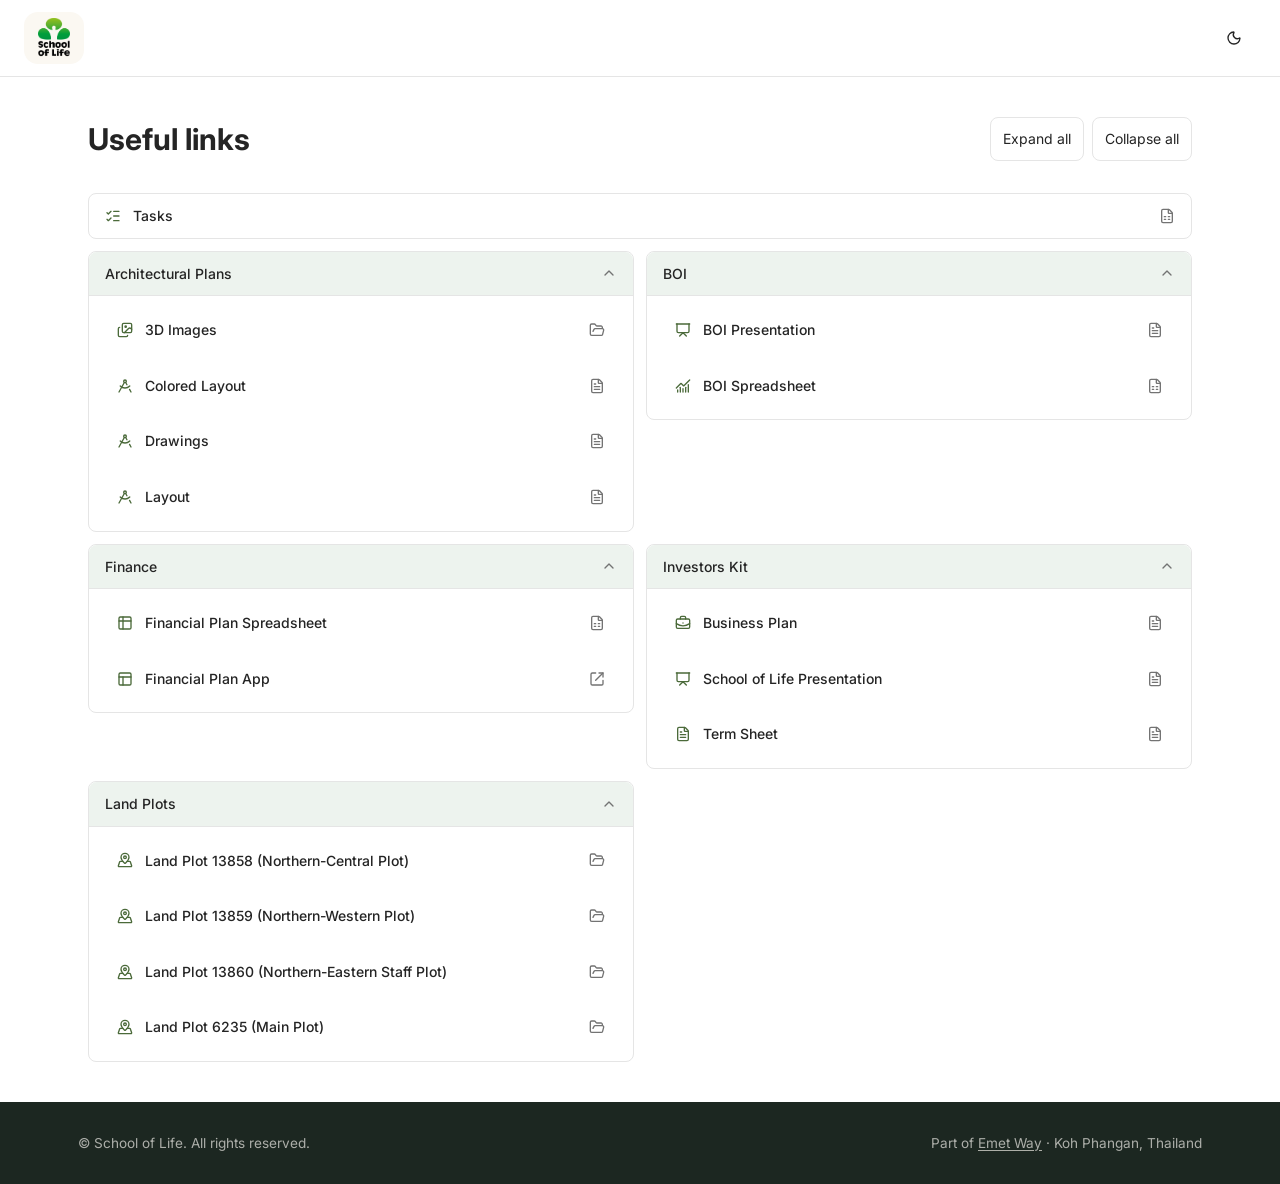
==== links/index.html @ ed1061c4 "Expand sections by default and add expand collapse controls" ====
<!doctype html>
<html lang="en">
  <head>
    <meta charset="UTF-8" />
    <meta name="viewport" content="width=device-width, initial-scale=1.0" />
    <title>Useful Links | SOL KPG</title>
    <meta
      name="description"
      content="Staff resources for Emetway and SOL KPG."
    />
    <link rel="icon" type="image/png" sizes="32x32" href="/favicon-32.png" />
    <link rel="icon" type="image/png" sizes="16x16" href="/favicon-16.png" />
    <link rel="apple-touch-icon" href="/apple-touch-icon.png" />
    <link rel="preconnect" href="https://fonts.googleapis.com" />
    <link rel="preconnect" href="https://fonts.gstatic.com" crossorigin />
    <link
      href="https://fonts.googleapis.com/css2?family=Fraunces:opsz,wght@9..144,500;9..144,600;9..144,700&family=Inter:wght@400;500;600;700&display=swap"
      rel="stylesheet"
    />
    <link rel="stylesheet" href="/css/style.css" />
    <link rel="stylesheet" href="/css/links.css" />
    <script defer src="/js/links.js"></script>
  </head>
  <body class="links-page">
    <header class="links-header">
      <a href="/" class="brand"
        ><img src="/images/logo/logo-full.png" alt="School of Life"
      /></a>
      <button
        type="button"
        class="theme-toggle"
        aria-label="Toggle dark mode"
        aria-pressed="false"
        hidden
      >
        <svg
          xmlns="http://www.w3.org/2000/svg"
          width="16"
          height="16"
          viewBox="0 0 24 24"
          fill="none"
          stroke="currentColor"
          stroke-width="2"
          stroke-linecap="round"
          stroke-linejoin="round"
          class="lucide lucide-moon theme-moon"
          aria-hidden="true"
          focusable="false"
        >
          <path
            d="M20.985 12.486a9 9 0 1 1-9.473-9.472c.405-.022.617.46.402.803a6 6 0 0 0 8.268 8.268c.344-.215.825-.004.803.401"
          ></path></svg
        ><svg
          xmlns="http://www.w3.org/2000/svg"
          width="16"
          height="16"
          viewBox="0 0 24 24"
          fill="none"
          stroke="currentColor"
          stroke-width="2"
          stroke-linecap="round"
          stroke-linejoin="round"
          class="lucide lucide-sun theme-sun"
          aria-hidden="true"
          focusable="false"
        >
          <circle cx="12" cy="12" r="4"></circle>
          <path d="M12 2v2"></path>
          <path d="M12 20v2"></path>
          <path d="m4.93 4.93 1.41 1.41"></path>
          <path d="m17.66 17.66 1.41 1.41"></path>
          <path d="M2 12h2"></path>
          <path d="M20 12h2"></path>
          <path d="m6.34 17.66-1.41 1.41"></path>
          <path d="m19.07 4.93-1.41 1.41"></path>
        </svg>
      </button>
    </header>
    <main class="links-main">
      <div class="links-heading">
        <h1>Useful links</h1>
        <div class="collection-actions" role="group" aria-label="Section controls" hidden>
          <button type="button" id="expandAll">Expand all</button>
          <button type="button" id="collapseAll">Collapse all</button>
        </div>
      </div>
      <div class="resource-sections">
        <ul class="resource-list">
          <li>
            <a
              class="resource-link"
              href="https://docs.google.com/spreadsheets/d/1E7JIgHQbPL5YPeTc_mfTf-UHpj7hMvIAP__-th0xk68/edit?gid=995541831#gid=995541831"
              title="Spreadsheet"
              target="_blank"
              rel="noopener noreferrer"
              ><svg
                xmlns="http://www.w3.org/2000/svg"
                width="16"
                height="16"
                viewBox="0 0 24 24"
                fill="none"
                stroke="currentColor"
                stroke-width="2"
                stroke-linecap="round"
                stroke-linejoin="round"
                class="lucide lucide-list-checks resource-purpose"
                aria-hidden="true"
                focusable="false"
              >
                <path d="M13 5h8"></path>
                <path d="M13 12h8"></path>
                <path d="M13 19h8"></path>
                <path d="m3 17 2 2 4-4"></path>
                <path d="m3 7 2 2 4-4"></path></svg
              ><span class="resource-name">Tasks</span
              ><span class="sr-only"> Spreadsheet. Opens in a new tab.</span
              ><svg
                xmlns="http://www.w3.org/2000/svg"
                width="16"
                height="16"
                viewBox="0 0 24 24"
                fill="none"
                stroke="currentColor"
                stroke-width="2"
                stroke-linecap="round"
                stroke-linejoin="round"
                class="lucide lucide-file-spreadsheet resource-type"
                aria-hidden="true"
                focusable="false"
              >
                <path
                  d="M6 22a2 2 0 0 1-2-2V4a2 2 0 0 1 2-2h8a2.4 2.4 0 0 1 1.704.706l3.588 3.588A2.4 2.4 0 0 1 20 8v12a2 2 0 0 1-2 2z"
                ></path>
                <path d="M14 2v5a1 1 0 0 0 1 1h5"></path>
                <path d="M8 13h2"></path>
                <path d="M14 13h2"></path>
                <path d="M8 17h2"></path>
                <path d="M14 17h2"></path></svg
            ></a>
          </li>
        </ul>
        <details class="resource-collection" open>
          <summary>
            <span>Architectural Plans</span
            ><svg
              xmlns="http://www.w3.org/2000/svg"
              width="16"
              height="16"
              viewBox="0 0 24 24"
              fill="none"
              stroke="currentColor"
              stroke-width="2"
              stroke-linecap="round"
              stroke-linejoin="round"
              class="lucide lucide-chevron-down collection-chevron"
              aria-hidden="true"
              focusable="false"
            >
              <path d="m6 9 6 6 6-6"></path>
            </svg>
          </summary>
          <div class="collection-content">
            <ul class="resource-list">
              <li>
                <a
                  class="resource-link"
                  href="https://drive.google.com/drive/folders/1lEo8_O__okwzq4mMo244C4cheWYPVH4U?usp=drive_link"
                  title="Folder"
                  target="_blank"
                  rel="noopener noreferrer"
                  ><svg
                    xmlns="http://www.w3.org/2000/svg"
                    width="16"
                    height="16"
                    viewBox="0 0 24 24"
                    fill="none"
                    stroke="currentColor"
                    stroke-width="2"
                    stroke-linecap="round"
                    stroke-linejoin="round"
                    class="lucide lucide-images resource-purpose"
                    aria-hidden="true"
                    focusable="false"
                  >
                    <path
                      d="m22 11-1.296-1.296a2.4 2.4 0 0 0-3.408 0L11 16"
                    ></path>
                    <path
                      d="M4 8a2 2 0 0 0-2 2v10a2 2 0 0 0 2 2h10a2 2 0 0 0 2-2"
                    ></path>
                    <circle cx="13" cy="7" r="1" fill="currentColor"></circle>
                    <rect x="8" y="2" width="14" height="14" rx="2"></rect></svg
                  ><span class="resource-name">3D Images</span
                  ><span class="sr-only"> Folder. Opens in a new tab.</span
                  ><svg
                    xmlns="http://www.w3.org/2000/svg"
                    width="16"
                    height="16"
                    viewBox="0 0 24 24"
                    fill="none"
                    stroke="currentColor"
                    stroke-width="2"
                    stroke-linecap="round"
                    stroke-linejoin="round"
                    class="lucide lucide-folder-open resource-type"
                    aria-hidden="true"
                    focusable="false"
                  >
                    <path
                      d="m6 14 1.5-2.9A2 2 0 0 1 9.24 10H20a2 2 0 0 1 1.94 2.5l-1.54 6a2 2 0 0 1-1.95 1.5H4a2 2 0 0 1-2-2V5a2 2 0 0 1 2-2h3.9a2 2 0 0 1 1.69.9l.81 1.2a2 2 0 0 0 1.67.9H18a2 2 0 0 1 2 2v2"
                    ></path></svg
                ></a>
              </li>
              <li>
                <a
                  class="resource-link"
                  href="https://drive.google.com/file/d/1-jYYO7yx6wP9yiQH-C2uIvY8Zd6vsCTe/view?usp=drive_link"
                  title="Document"
                  target="_blank"
                  rel="noopener noreferrer"
                  ><svg
                    xmlns="http://www.w3.org/2000/svg"
                    width="16"
                    height="16"
                    viewBox="0 0 24 24"
                    fill="none"
                    stroke="currentColor"
                    stroke-width="2"
                    stroke-linecap="round"
                    stroke-linejoin="round"
                    class="lucide lucide-drafting-compass resource-purpose"
                    aria-hidden="true"
                    focusable="false"
                  >
                    <path d="m12.99 6.74 1.93 3.44"></path>
                    <path d="M19.136 12a10 10 0 0 1-14.271 0"></path>
                    <path d="m21 21-2.16-3.84"></path>
                    <path d="m3 21 8.02-14.26"></path>
                    <circle cx="12" cy="5" r="2"></circle></svg
                  ><span class="resource-name">Colored Layout</span
                  ><span class="sr-only"> Document. Opens in a new tab.</span
                  ><svg
                    xmlns="http://www.w3.org/2000/svg"
                    width="16"
                    height="16"
                    viewBox="0 0 24 24"
                    fill="none"
                    stroke="currentColor"
                    stroke-width="2"
                    stroke-linecap="round"
                    stroke-linejoin="round"
                    class="lucide lucide-file-text resource-type"
                    aria-hidden="true"
                    focusable="false"
                  >
                    <path
                      d="M6 22a2 2 0 0 1-2-2V4a2 2 0 0 1 2-2h8a2.4 2.4 0 0 1 1.704.706l3.588 3.588A2.4 2.4 0 0 1 20 8v12a2 2 0 0 1-2 2z"
                    ></path>
                    <path d="M14 2v5a1 1 0 0 0 1 1h5"></path>
                    <path d="M10 9H8"></path>
                    <path d="M16 13H8"></path>
                    <path d="M16 17H8"></path></svg
                ></a>
              </li>
              <li>
                <a
                  class="resource-link"
                  href="https://drive.google.com/file/d/1-jYYO7yx6wP9yiQH-C2uIvY8Zd6vsCTe/view?usp=drive_link"
                  title="Document"
                  target="_blank"
                  rel="noopener noreferrer"
                  ><svg
                    xmlns="http://www.w3.org/2000/svg"
                    width="16"
                    height="16"
                    viewBox="0 0 24 24"
                    fill="none"
                    stroke="currentColor"
                    stroke-width="2"
                    stroke-linecap="round"
                    stroke-linejoin="round"
                    class="lucide lucide-drafting-compass resource-purpose"
                    aria-hidden="true"
                    focusable="false"
                  >
                    <path d="m12.99 6.74 1.93 3.44"></path>
                    <path d="M19.136 12a10 10 0 0 1-14.271 0"></path>
                    <path d="m21 21-2.16-3.84"></path>
                    <path d="m3 21 8.02-14.26"></path>
                    <circle cx="12" cy="5" r="2"></circle></svg
                  ><span class="resource-name">Drawings</span
                  ><span class="sr-only"> Document. Opens in a new tab.</span
                  ><svg
                    xmlns="http://www.w3.org/2000/svg"
                    width="16"
                    height="16"
                    viewBox="0 0 24 24"
                    fill="none"
                    stroke="currentColor"
                    stroke-width="2"
                    stroke-linecap="round"
                    stroke-linejoin="round"
                    class="lucide lucide-file-text resource-type"
                    aria-hidden="true"
                    focusable="false"
                  >
                    <path
                      d="M6 22a2 2 0 0 1-2-2V4a2 2 0 0 1 2-2h8a2.4 2.4 0 0 1 1.704.706l3.588 3.588A2.4 2.4 0 0 1 20 8v12a2 2 0 0 1-2 2z"
                    ></path>
                    <path d="M14 2v5a1 1 0 0 0 1 1h5"></path>
                    <path d="M10 9H8"></path>
                    <path d="M16 13H8"></path>
                    <path d="M16 17H8"></path></svg
                ></a>
              </li>
              <li>
                <a
                  class="resource-link"
                  href="https://drive.google.com/file/d/1bAnnv0dTJsPpTQSdBrH3xZkiA_xkDw0t/view?usp=drive_link"
                  title="Document"
                  target="_blank"
                  rel="noopener noreferrer"
                  ><svg
                    xmlns="http://www.w3.org/2000/svg"
                    width="16"
                    height="16"
                    viewBox="0 0 24 24"
                    fill="none"
                    stroke="currentColor"
                    stroke-width="2"
                    stroke-linecap="round"
                    stroke-linejoin="round"
                    class="lucide lucide-drafting-compass resource-purpose"
                    aria-hidden="true"
                    focusable="false"
                  >
                    <path d="m12.99 6.74 1.93 3.44"></path>
                    <path d="M19.136 12a10 10 0 0 1-14.271 0"></path>
                    <path d="m21 21-2.16-3.84"></path>
                    <path d="m3 21 8.02-14.26"></path>
                    <circle cx="12" cy="5" r="2"></circle></svg
                  ><span class="resource-name">Layout</span
                  ><span class="sr-only"> Document. Opens in a new tab.</span
                  ><svg
                    xmlns="http://www.w3.org/2000/svg"
                    width="16"
                    height="16"
                    viewBox="0 0 24 24"
                    fill="none"
                    stroke="currentColor"
                    stroke-width="2"
                    stroke-linecap="round"
                    stroke-linejoin="round"
                    class="lucide lucide-file-text resource-type"
                    aria-hidden="true"
                    focusable="false"
                  >
                    <path
                      d="M6 22a2 2 0 0 1-2-2V4a2 2 0 0 1 2-2h8a2.4 2.4 0 0 1 1.704.706l3.588 3.588A2.4 2.4 0 0 1 20 8v12a2 2 0 0 1-2 2z"
                    ></path>
                    <path d="M14 2v5a1 1 0 0 0 1 1h5"></path>
                    <path d="M10 9H8"></path>
                    <path d="M16 13H8"></path>
                    <path d="M16 17H8"></path></svg
                ></a>
              </li>
            </ul>
          </div>
        </details>
        <details class="resource-collection" open>
          <summary>
            <span>BOI</span
            ><svg
              xmlns="http://www.w3.org/2000/svg"
              width="16"
              height="16"
              viewBox="0 0 24 24"
              fill="none"
              stroke="currentColor"
              stroke-width="2"
              stroke-linecap="round"
              stroke-linejoin="round"
              class="lucide lucide-chevron-down collection-chevron"
              aria-hidden="true"
              focusable="false"
            >
              <path d="m6 9 6 6 6-6"></path>
            </svg>
          </summary>
          <div class="collection-content">
            <ul class="resource-list">
              <li>
                <a
                  class="resource-link"
                  href="https://docs.google.com/presentation/d/1SFR62xCzpBiUCqX9izQtOHDmJAuGh3bBUk5mb6stw1Q/edit?slide=id.p5#slide=id.p5"
                  title="Presentation"
                  target="_blank"
                  rel="noopener noreferrer"
                  ><svg
                    xmlns="http://www.w3.org/2000/svg"
                    width="16"
                    height="16"
                    viewBox="0 0 24 24"
                    fill="none"
                    stroke="currentColor"
                    stroke-width="2"
                    stroke-linecap="round"
                    stroke-linejoin="round"
                    class="lucide lucide-presentation resource-purpose"
                    aria-hidden="true"
                    focusable="false"
                  >
                    <path d="M2 3h20"></path>
                    <path d="M21 3v11a2 2 0 0 1-2 2H5a2 2 0 0 1-2-2V3"></path>
                    <path d="m7 21 5-5 5 5"></path></svg
                  ><span class="resource-name">BOI Presentation</span
                  ><span class="sr-only"> Presentation. Opens in a new tab.</span
                  ><svg
                    xmlns="http://www.w3.org/2000/svg"
                    width="16"
                    height="16"
                    viewBox="0 0 24 24"
                    fill="none"
                    stroke="currentColor"
                    stroke-width="2"
                    stroke-linecap="round"
                    stroke-linejoin="round"
                    class="lucide lucide-file-text resource-type"
                    aria-hidden="true"
                    focusable="false"
                  >
                    <path
                      d="M6 22a2 2 0 0 1-2-2V4a2 2 0 0 1 2-2h8a2.4 2.4 0 0 1 1.704.706l3.588 3.588A2.4 2.4 0 0 1 20 8v12a2 2 0 0 1-2 2z"
                    ></path>
                    <path d="M14 2v5a1 1 0 0 0 1 1h5"></path>
                    <path d="M10 9H8"></path>
                    <path d="M16 13H8"></path>
                    <path d="M16 17H8"></path></svg
                ></a>
              </li>
              <li>
                <a
                  class="resource-link"
                  href="https://docs.google.com/spreadsheets/d/1WfzhOeMrPNpX1d8_owj7RAj_aifuDbdy/edit?gid=1702840295#gid=1702840295"
                  title="Spreadsheet"
                  target="_blank"
                  rel="noopener noreferrer"
                  ><svg
                    xmlns="http://www.w3.org/2000/svg"
                    width="16"
                    height="16"
                    viewBox="0 0 24 24"
                    fill="none"
                    stroke="currentColor"
                    stroke-width="2"
                    stroke-linecap="round"
                    stroke-linejoin="round"
                    class="lucide lucide-chart-no-axes-combined resource-purpose"
                    aria-hidden="true"
                    focusable="false"
                  >
                    <path d="M12 16v5"></path>
                    <path d="M16 14v7"></path>
                    <path d="M20 10v11"></path>
                    <path d="m22 3-8.646 8.646a.5.5 0 0 1-.708 0L9.354 8.354a.5.5 0 0 0-.707 0L2 15"></path>
                    <path d="M4 18v3"></path>
                    <path d="M8 14v7"></path></svg
                  ><span class="resource-name">BOI Spreadsheet</span
                  ><span class="sr-only"> Spreadsheet. Opens in a new tab.</span
                  ><svg
                    xmlns="http://www.w3.org/2000/svg"
                    width="16"
                    height="16"
                    viewBox="0 0 24 24"
                    fill="none"
                    stroke="currentColor"
                    stroke-width="2"
                    stroke-linecap="round"
                    stroke-linejoin="round"
                    class="lucide lucide-file-spreadsheet resource-type"
                    aria-hidden="true"
                    focusable="false"
                  >
                    <path
                      d="M6 22a2 2 0 0 1-2-2V4a2 2 0 0 1 2-2h8a2.4 2.4 0 0 1 1.704.706l3.588 3.588A2.4 2.4 0 0 1 20 8v12a2 2 0 0 1-2 2z"
                    ></path>
                    <path d="M14 2v5a1 1 0 0 0 1 1h5"></path>
                    <path d="M8 13h2"></path>
                    <path d="M14 13h2"></path>
                    <path d="M8 17h2"></path>
                    <path d="M14 17h2"></path></svg
                ></a>
              </li>
            </ul>
          </div>
        </details>
        <details class="resource-collection" open>
          <summary>
            <span>Finance</span
            ><svg
              xmlns="http://www.w3.org/2000/svg"
              width="16"
              height="16"
              viewBox="0 0 24 24"
              fill="none"
              stroke="currentColor"
              stroke-width="2"
              stroke-linecap="round"
              stroke-linejoin="round"
              class="lucide lucide-chevron-down collection-chevron"
              aria-hidden="true"
              focusable="false"
            >
              <path d="m6 9 6 6 6-6"></path>
            </svg>
          </summary>
          <div class="collection-content">
            <ul class="resource-list">
              <li>
                <a
                  class="resource-link"
                  href="https://docs.google.com/spreadsheets/d/1mxvjXTedpabDNPl-WOEie4vdpeIwCnXDlzvihZvUML4/edit?gid=1304432573#gid=1304432573"
                  title="Spreadsheet"
                  target="_blank"
                  rel="noopener noreferrer"
                  ><svg
                    xmlns="http://www.w3.org/2000/svg"
                    width="16"
                    height="16"
                    viewBox="0 0 24 24"
                    fill="none"
                    stroke="currentColor"
                    stroke-width="2"
                    stroke-linecap="round"
                    stroke-linejoin="round"
                    class="lucide lucide-table-2 resource-purpose"
                    aria-hidden="true"
                    focusable="false"
                  >
                    <path d="M9 3v18"></path>
                    <path d="M3 9h18"></path>
                    <rect x="3" y="3" width="18" height="18" rx="2"></rect></svg
                  ><span class="resource-name">Financial Plan Spreadsheet</span
                  ><span class="sr-only"> Spreadsheet. Opens in a new tab.</span
                  ><svg
                    xmlns="http://www.w3.org/2000/svg"
                    width="16"
                    height="16"
                    viewBox="0 0 24 24"
                    fill="none"
                    stroke="currentColor"
                    stroke-width="2"
                    stroke-linecap="round"
                    stroke-linejoin="round"
                    class="lucide lucide-file-spreadsheet resource-type"
                    aria-hidden="true"
                    focusable="false"
                  >
                    <path
                      d="M6 22a2 2 0 0 1-2-2V4a2 2 0 0 1 2-2h8a2.4 2.4 0 0 1 1.704.706l3.588 3.588A2.4 2.4 0 0 1 20 8v12a2 2 0 0 1-2 2z"
                    ></path>
                    <path d="M14 2v5a1 1 0 0 0 1 1h5"></path>
                    <path d="M8 13h2"></path>
                    <path d="M14 13h2"></path>
                    <path d="M8 17h2"></path>
                    <path d="M14 17h2"></path></svg
                ></a>
              </li>
              <li>
                <a
                  class="resource-link"
                  href="https://folio-app-kmll.onrender.com"
                  title="Web application"
                  target="_blank"
                  rel="noopener noreferrer"
                  ><svg
                    xmlns="http://www.w3.org/2000/svg"
                    width="16"
                    height="16"
                    viewBox="0 0 24 24"
                    fill="none"
                    stroke="currentColor"
                    stroke-width="2"
                    stroke-linecap="round"
                    stroke-linejoin="round"
                    class="lucide lucide-panels-top-left resource-purpose"
                    aria-hidden="true"
                    focusable="false"
                  >
                    <rect x="3" y="3" width="18" height="18" rx="2"></rect>
                    <path d="M3 9h18"></path>
                    <path d="M9 9v12"></path></svg
                  ><span class="resource-name">Financial Plan App</span
                  ><span class="sr-only"> Web application. Opens in a new tab.</span
                  ><svg
                    xmlns="http://www.w3.org/2000/svg"
                    width="16"
                    height="16"
                    viewBox="0 0 24 24"
                    fill="none"
                    stroke="currentColor"
                    stroke-width="2"
                    stroke-linecap="round"
                    stroke-linejoin="round"
                    class="lucide lucide-external-link resource-type"
                    aria-hidden="true"
                    focusable="false"
                  >
                    <path d="M15 3h6v6"></path>
                    <path d="M10 14 21 3"></path>
                    <path d="M21 14v5a2 2 0 0 1-2 2H5a2 2 0 0 1-2-2V5a2 2 0 0 1 2-2h5"></path></svg
                ></a>
              </li>
            </ul>
          </div>
        </details>
        <details class="resource-collection" open>
          <summary>
            <span>Investors Kit</span
            ><svg
              xmlns="http://www.w3.org/2000/svg"
              width="16"
              height="16"
              viewBox="0 0 24 24"
              fill="none"
              stroke="currentColor"
              stroke-width="2"
              stroke-linecap="round"
              stroke-linejoin="round"
              class="lucide lucide-chevron-down collection-chevron"
              aria-hidden="true"
              focusable="false"
            >
              <path d="m6 9 6 6 6-6"></path>
            </svg>
          </summary>
          <div class="collection-content">
            <ul class="resource-list">
              <li>
                <a
                  class="resource-link"
                  href="https://drive.google.com/file/d/1iPm1X1KOsPAad-QroWa8sjn8jyfXl4sN/view?usp=drive_link"
                  title="Document"
                  target="_blank"
                  rel="noopener noreferrer"
                  ><svg
                    xmlns="http://www.w3.org/2000/svg"
                    width="16"
                    height="16"
                    viewBox="0 0 24 24"
                    fill="none"
                    stroke="currentColor"
                    stroke-width="2"
                    stroke-linecap="round"
                    stroke-linejoin="round"
                    class="lucide lucide-briefcase-business resource-purpose"
                    aria-hidden="true"
                    focusable="false"
                  >
                    <path d="M12 12h.01"></path>
                    <path d="M16 6V4a2 2 0 0 0-2-2h-4a2 2 0 0 0-2 2v2"></path>
                    <path d="M22 13a18.15 18.15 0 0 1-20 0"></path>
                    <rect x="2" y="6" width="20" height="14" rx="2"></rect></svg
                  ><span class="resource-name">Business Plan</span
                  ><span class="sr-only"> Document. Opens in a new tab.</span
                  ><svg
                    xmlns="http://www.w3.org/2000/svg"
                    width="16"
                    height="16"
                    viewBox="0 0 24 24"
                    fill="none"
                    stroke="currentColor"
                    stroke-width="2"
                    stroke-linecap="round"
                    stroke-linejoin="round"
                    class="lucide lucide-file-text resource-type"
                    aria-hidden="true"
                    focusable="false"
                  >
                    <path
                      d="M6 22a2 2 0 0 1-2-2V4a2 2 0 0 1 2-2h8a2.4 2.4 0 0 1 1.704.706l3.588 3.588A2.4 2.4 0 0 1 20 8v12a2 2 0 0 1-2 2z"
                    ></path>
                    <path d="M14 2v5a1 1 0 0 0 1 1h5"></path>
                    <path d="M10 9H8"></path>
                    <path d="M16 13H8"></path>
                    <path d="M16 17H8"></path></svg
                ></a>
              </li>
              <li>
                <a
                  class="resource-link"
                  href="https://drive.google.com/file/d/1s7zYyOwEzrYpfWDb23dYnsTQ5I7_FuK5/view?usp=drive_link"
                  title="Document"
                  target="_blank"
                  rel="noopener noreferrer"
                  ><svg
                    xmlns="http://www.w3.org/2000/svg"
                    width="16"
                    height="16"
                    viewBox="0 0 24 24"
                    fill="none"
                    stroke="currentColor"
                    stroke-width="2"
                    stroke-linecap="round"
                    stroke-linejoin="round"
                    class="lucide lucide-presentation resource-purpose"
                    aria-hidden="true"
                    focusable="false"
                  >
                    <path d="M2 3h20"></path>
                    <path d="M21 3v11a2 2 0 0 1-2 2H5a2 2 0 0 1-2-2V3"></path>
                    <path d="m7 21 5-5 5 5"></path></svg
                  ><span class="resource-name">School of Life Presentation</span
                  ><span class="sr-only"> Document. Opens in a new tab.</span
                  ><svg
                    xmlns="http://www.w3.org/2000/svg"
                    width="16"
                    height="16"
                    viewBox="0 0 24 24"
                    fill="none"
                    stroke="currentColor"
                    stroke-width="2"
                    stroke-linecap="round"
                    stroke-linejoin="round"
                    class="lucide lucide-file-text resource-type"
                    aria-hidden="true"
                    focusable="false"
                  >
                    <path
                      d="M6 22a2 2 0 0 1-2-2V4a2 2 0 0 1 2-2h8a2.4 2.4 0 0 1 1.704.706l3.588 3.588A2.4 2.4 0 0 1 20 8v12a2 2 0 0 1-2 2z"
                    ></path>
                    <path d="M14 2v5a1 1 0 0 0 1 1h5"></path>
                    <path d="M10 9H8"></path>
                    <path d="M16 13H8"></path>
                    <path d="M16 17H8"></path></svg
                ></a>
              </li>
              <li>
                <a
                  class="resource-link"
                  href="https://drive.google.com/file/d/14x5dRWbpb2zXykGfKlMKsam3nHnKUz1y/view?usp=drive_link"
                  title="Document"
                  target="_blank"
                  rel="noopener noreferrer"
                  ><svg
                    xmlns="http://www.w3.org/2000/svg"
                    width="16"
                    height="16"
                    viewBox="0 0 24 24"
                    fill="none"
                    stroke="currentColor"
                    stroke-width="2"
                    stroke-linecap="round"
                    stroke-linejoin="round"
                    class="lucide lucide-file-text resource-purpose"
                    aria-hidden="true"
                    focusable="false"
                  >
                    <path
                      d="M6 22a2 2 0 0 1-2-2V4a2 2 0 0 1 2-2h8a2.4 2.4 0 0 1 1.704.706l3.588 3.588A2.4 2.4 0 0 1 20 8v12a2 2 0 0 1-2 2z"
                    ></path>
                    <path d="M14 2v5a1 1 0 0 0 1 1h5"></path>
                    <path d="M10 9H8"></path>
                    <path d="M16 13H8"></path>
                    <path d="M16 17H8"></path></svg
                  ><span class="resource-name">Term Sheet</span
                  ><span class="sr-only"> Document. Opens in a new tab.</span
                  ><svg
                    xmlns="http://www.w3.org/2000/svg"
                    width="16"
                    height="16"
                    viewBox="0 0 24 24"
                    fill="none"
                    stroke="currentColor"
                    stroke-width="2"
                    stroke-linecap="round"
                    stroke-linejoin="round"
                    class="lucide lucide-file-text resource-type"
                    aria-hidden="true"
                    focusable="false"
                  >
                    <path
                      d="M6 22a2 2 0 0 1-2-2V4a2 2 0 0 1 2-2h8a2.4 2.4 0 0 1 1.704.706l3.588 3.588A2.4 2.4 0 0 1 20 8v12a2 2 0 0 1-2 2z"
                    ></path>
                    <path d="M14 2v5a1 1 0 0 0 1 1h5"></path>
                    <path d="M10 9H8"></path>
                    <path d="M16 13H8"></path>
                    <path d="M16 17H8"></path></svg
                ></a>
              </li>
            </ul>
          </div>
        </details>
        <details class="resource-collection" open>
          <summary>
            <span>Land Plots</span
            ><svg
              xmlns="http://www.w3.org/2000/svg"
              width="16"
              height="16"
              viewBox="0 0 24 24"
              fill="none"
              stroke="currentColor"
              stroke-width="2"
              stroke-linecap="round"
              stroke-linejoin="round"
              class="lucide lucide-chevron-down collection-chevron"
              aria-hidden="true"
              focusable="false"
            >
              <path d="m6 9 6 6 6-6"></path>
            </svg>
          </summary>
          <div class="collection-content">
            <ul class="resource-list">
              <li>
                <a
                  class="resource-link"
                  href="https://drive.google.com/drive/folders/1IqbQWRhh_YgJRGBydZvNFRZwLsAzkA-w?usp=drive_link"
                  title="Folder"
                  target="_blank"
                  rel="noopener noreferrer"
                  ><svg
                    xmlns="http://www.w3.org/2000/svg"
                    width="16"
                    height="16"
                    viewBox="0 0 24 24"
                    fill="none"
                    stroke="currentColor"
                    stroke-width="2"
                    stroke-linecap="round"
                    stroke-linejoin="round"
                    class="lucide lucide-map-pinned resource-purpose"
                    aria-hidden="true"
                    focusable="false"
                  >
                    <path
                      d="M18 8c0 3.613-3.869 7.429-5.393 8.795a1 1 0 0 1-1.214 0C9.87 15.429 6 11.613 6 8a6 6 0 0 1 12 0"
                    ></path>
                    <circle cx="12" cy="8" r="2"></circle>
                    <path
                      d="M8.714 14h-3.71a1 1 0 0 0-.948.683l-2.004 6A1 1 0 0 0 3 22h18a1 1 0 0 0 .948-1.316l-2-6a1 1 0 0 0-.949-.684h-3.712"
                    ></path></svg
                  ><span class="resource-name"
                    >Land Plot 13858 (Northern-Central Plot)</span
                  ><span class="sr-only"> Folder. Opens in a new tab.</span
                  ><svg
                    xmlns="http://www.w3.org/2000/svg"
                    width="16"
                    height="16"
                    viewBox="0 0 24 24"
                    fill="none"
                    stroke="currentColor"
                    stroke-width="2"
                    stroke-linecap="round"
                    stroke-linejoin="round"
                    class="lucide lucide-folder-open resource-type"
                    aria-hidden="true"
                    focusable="false"
                  >
                    <path
                      d="m6 14 1.5-2.9A2 2 0 0 1 9.24 10H20a2 2 0 0 1 1.94 2.5l-1.54 6a2 2 0 0 1-1.95 1.5H4a2 2 0 0 1-2-2V5a2 2 0 0 1 2-2h3.9a2 2 0 0 1 1.69.9l.81 1.2a2 2 0 0 0 1.67.9H18a2 2 0 0 1 2 2v2"
                    ></path></svg
                ></a>
              </li>
              <li>
                <a
                  class="resource-link"
                  href="https://drive.google.com/drive/folders/1iWrg4TZJ3UioCSM4Nc_Tqgic8ZwtwPtq?usp=drive_link"
                  title="Folder"
                  target="_blank"
                  rel="noopener noreferrer"
                  ><svg
                    xmlns="http://www.w3.org/2000/svg"
                    width="16"
                    height="16"
                    viewBox="0 0 24 24"
                    fill="none"
                    stroke="currentColor"
                    stroke-width="2"
                    stroke-linecap="round"
                    stroke-linejoin="round"
                    class="lucide lucide-map-pinned resource-purpose"
                    aria-hidden="true"
                    focusable="false"
                  >
                    <path
                      d="M18 8c0 3.613-3.869 7.429-5.393 8.795a1 1 0 0 1-1.214 0C9.87 15.429 6 11.613 6 8a6 6 0 0 1 12 0"
                    ></path>
                    <circle cx="12" cy="8" r="2"></circle>
                    <path
                      d="M8.714 14h-3.71a1 1 0 0 0-.948.683l-2.004 6A1 1 0 0 0 3 22h18a1 1 0 0 0 .948-1.316l-2-6a1 1 0 0 0-.949-.684h-3.712"
                    ></path></svg
                  ><span class="resource-name"
                    >Land Plot 13859 (Northern-Western Plot)</span
                  ><span class="sr-only"> Folder. Opens in a new tab.</span
                  ><svg
                    xmlns="http://www.w3.org/2000/svg"
                    width="16"
                    height="16"
                    viewBox="0 0 24 24"
                    fill="none"
                    stroke="currentColor"
                    stroke-width="2"
                    stroke-linecap="round"
                    stroke-linejoin="round"
                    class="lucide lucide-folder-open resource-type"
                    aria-hidden="true"
                    focusable="false"
                  >
                    <path
                      d="m6 14 1.5-2.9A2 2 0 0 1 9.24 10H20a2 2 0 0 1 1.94 2.5l-1.54 6a2 2 0 0 1-1.95 1.5H4a2 2 0 0 1-2-2V5a2 2 0 0 1 2-2h3.9a2 2 0 0 1 1.69.9l.81 1.2a2 2 0 0 0 1.67.9H18a2 2 0 0 1 2 2v2"
                    ></path></svg
                ></a>
              </li>
              <li>
                <a
                  class="resource-link"
                  href="https://drive.google.com/drive/folders/15RrE-Tq7UfnE4yA5OuTySARFfqd98_BC?usp=drive_link"
                  title="Folder"
                  target="_blank"
                  rel="noopener noreferrer"
                  ><svg
                    xmlns="http://www.w3.org/2000/svg"
                    width="16"
                    height="16"
                    viewBox="0 0 24 24"
                    fill="none"
                    stroke="currentColor"
                    stroke-width="2"
                    stroke-linecap="round"
                    stroke-linejoin="round"
                    class="lucide lucide-map-pinned resource-purpose"
                    aria-hidden="true"
                    focusable="false"
                  >
                    <path
                      d="M18 8c0 3.613-3.869 7.429-5.393 8.795a1 1 0 0 1-1.214 0C9.87 15.429 6 11.613 6 8a6 6 0 0 1 12 0"
                    ></path>
                    <circle cx="12" cy="8" r="2"></circle>
                    <path
                      d="M8.714 14h-3.71a1 1 0 0 0-.948.683l-2.004 6A1 1 0 0 0 3 22h18a1 1 0 0 0 .948-1.316l-2-6a1 1 0 0 0-.949-.684h-3.712"
                    ></path></svg
                  ><span class="resource-name"
                    >Land Plot 13860 (Northern-Eastern Staff Plot)</span
                  ><span class="sr-only"> Folder. Opens in a new tab.</span
                  ><svg
                    xmlns="http://www.w3.org/2000/svg"
                    width="16"
                    height="16"
                    viewBox="0 0 24 24"
                    fill="none"
                    stroke="currentColor"
                    stroke-width="2"
                    stroke-linecap="round"
                    stroke-linejoin="round"
                    class="lucide lucide-folder-open resource-type"
                    aria-hidden="true"
                    focusable="false"
                  >
                    <path
                      d="m6 14 1.5-2.9A2 2 0 0 1 9.24 10H20a2 2 0 0 1 1.94 2.5l-1.54 6a2 2 0 0 1-1.95 1.5H4a2 2 0 0 1-2-2V5a2 2 0 0 1 2-2h3.9a2 2 0 0 1 1.69.9l.81 1.2a2 2 0 0 0 1.67.9H18a2 2 0 0 1 2 2v2"
                    ></path></svg
                ></a>
              </li>
              <li>
                <a
                  class="resource-link"
                  href="https://drive.google.com/drive/folders/1cF3XpUA2FiRXImOYQHHpnv7WwLNf6UuH?usp=drive_link"
                  title="Folder"
                  target="_blank"
                  rel="noopener noreferrer"
                  ><svg
                    xmlns="http://www.w3.org/2000/svg"
                    width="16"
                    height="16"
                    viewBox="0 0 24 24"
                    fill="none"
                    stroke="currentColor"
                    stroke-width="2"
                    stroke-linecap="round"
                    stroke-linejoin="round"
                    class="lucide lucide-map-pinned resource-purpose"
                    aria-hidden="true"
                    focusable="false"
                  >
                    <path
                      d="M18 8c0 3.613-3.869 7.429-5.393 8.795a1 1 0 0 1-1.214 0C9.87 15.429 6 11.613 6 8a6 6 0 0 1 12 0"
                    ></path>
                    <circle cx="12" cy="8" r="2"></circle>
                    <path
                      d="M8.714 14h-3.71a1 1 0 0 0-.948.683l-2.004 6A1 1 0 0 0 3 22h18a1 1 0 0 0 .948-1.316l-2-6a1 1 0 0 0-.949-.684h-3.712"
                    ></path></svg
                  ><span class="resource-name">Land Plot 6235 (Main Plot)</span
                  ><span class="sr-only"> Folder. Opens in a new tab.</span
                  ><svg
                    xmlns="http://www.w3.org/2000/svg"
                    width="16"
                    height="16"
                    viewBox="0 0 24 24"
                    fill="none"
                    stroke="currentColor"
                    stroke-width="2"
                    stroke-linecap="round"
                    stroke-linejoin="round"
                    class="lucide lucide-folder-open resource-type"
                    aria-hidden="true"
                    focusable="false"
                  >
                    <path
                      d="m6 14 1.5-2.9A2 2 0 0 1 9.24 10H20a2 2 0 0 1 1.94 2.5l-1.54 6a2 2 0 0 1-1.95 1.5H4a2 2 0 0 1-2-2V5a2 2 0 0 1 2-2h3.9a2 2 0 0 1 1.69.9l.81 1.2a2 2 0 0 0 1.67.9H18a2 2 0 0 1 2 2v2"
                    ></path></svg
                ></a>
              </li>
            </ul>
          </div>
        </details>
      </div>
    </main>
    <footer>
      <div class="container">
        <span>&copy; School of Life. All rights reserved.</span>
        <span
          >Part of
          <a
            href="https://www.emetway.com"
            target="_blank"
            rel="noopener noreferrer"
            >Emet Way</a
          >
          &middot; Koh Phangan, Thailand</span
        >
      </div>
    </footer>
    <!-- SVG icons: Lucide. License: /links/icons-LICENSE.txt -->
  </body>
</html>
---- css/style.css ----
/* ===== School of Life — stylesheet ===== */

:root {
  --forest: #2b3a2f;
  --forest-dark: #1c2721;
  --sage: #7c9070;
  --sage-light: #a9bb9d;
  --sand: #f3ede2;
  --sand-dark: #e7dcc7;
  --terracotta: #c17552;
  --terracotta-dark: #a75f3f;
  --cream: #fbf8f2;
  --ink: #2a2620;
  --ink-soft: #5c564b;
  --max-width: 1180px;

  --font-display: "Fraunces", Georgia, serif;
  --font-body: "Inter", -apple-system, BlinkMacSystemFont, "Segoe UI", sans-serif;
}

* { box-sizing: border-box; }

html { scroll-behavior: smooth; }

a:focus-visible,
button:focus-visible {
  outline: 2px solid var(--terracotta);
  outline-offset: 3px;
  border-radius: 4px;
}

body {
  margin: 0;
  font-family: var(--font-body);
  color: var(--ink);
  background: var(--cream);
  line-height: 1.65;
  -webkit-font-smoothing: antialiased;
}

img { max-width: 100%; display: block; }

a { color: inherit; text-decoration: none; }

.container {
  max-width: var(--max-width);
  margin: 0 auto;
  padding: 0 28px;
}

h1, h2, h3, h4 {
  font-family: var(--font-display);
  font-weight: 600;
  line-height: 1.15;
  margin: 0 0 0.5em;
  color: var(--forest-dark);
}

.eyebrow {
  display: inline-block;
  font-size: 0.78rem;
  letter-spacing: 0.18em;
  text-transform: uppercase;
  color: var(--terracotta-dark);
  font-weight: 600;
  margin-bottom: 14px;
}
.eyebrow a { color: inherit; text-decoration: underline; text-underline-offset: 3px; opacity: 0.85; }
.eyebrow a:hover { opacity: 1; }

.section {
  padding: 110px 0;
  position: relative;
}

.section--tight { padding: 80px 0; }

.section--dark {
  background: var(--forest);
  color: var(--sand);
}

.section--dark h2, .section--dark h3, .section--dark h4 { color: var(--cream); }

.section--sand { background: var(--sand); }

.section-head {
  max-width: 680px;
  margin: 0 auto 56px;
  text-align: center;
}

.section-head p { color: var(--ink-soft); font-size: 1.08rem; }
.section--dark .section-head p { color: var(--sage-light); }

.section-image {
  border-radius: 18px;
  overflow: hidden;
  margin-bottom: 48px;
}
.section-image img {
  width: 100%;
  aspect-ratio: 21/9;
  object-fit: cover;
  display: block;
}

.lede {
  font-size: 1.2rem;
  color: var(--ink-soft);
}

/* ---------- Buttons ---------- */
.btn {
  display: inline-flex;
  align-items: center;
  gap: 8px;
  padding: 15px 30px;
  border-radius: 999px;
  font-weight: 600;
  font-size: 0.95rem;
  letter-spacing: 0.02em;
  transition: transform 0.2s ease, box-shadow 0.2s ease, background 0.2s ease;
  border: 1px solid transparent;
  cursor: pointer;
}

.btn:hover { transform: translateY(-2px); }

.btn--primary {
  background: var(--terracotta);
  color: var(--cream);
  box-shadow: 0 8px 24px rgba(193, 117, 82, 0.35);
}
.btn--primary:hover { background: var(--terracotta-dark); }

.btn--ghost {
  background: transparent;
  color: inherit;
  border-color: currentColor;
  opacity: 0.9;
}
.btn--ghost:hover { opacity: 1; background: rgba(255,255,255,0.08); }

.btn--light {
  background: var(--cream);
  color: var(--forest-dark);
}
.btn--light:hover { background: #fff; }

/* ---------- Nav ---------- */
.nav {
  position: fixed;
  top: 0; left: 0; right: 0;
  z-index: 100;
  padding: 20px 0;
  transition: background 0.35s ease, padding 0.35s ease, box-shadow 0.35s ease;
}

.nav.is-scrolled {
  background: rgba(251, 248, 242, 0.92);
  backdrop-filter: blur(8px);
  padding: 12px 0;
  box-shadow: 0 4px 20px rgba(0,0,0,0.06);
}

.nav .container {
  display: flex;
  align-items: center;
  justify-content: space-between;
}

.brand {
  display: flex;
  align-items: center;
  background: var(--cream);
  padding: 6px 14px;
  border-radius: 14px;
  box-shadow: 0 4px 14px rgba(0,0,0,0.12);
}

.brand img {
  height: 40px;
  width: auto;
  display: block;
}

.nav-links {
  display: flex;
  gap: 34px;
  align-items: center;
  font-size: 0.94rem;
  font-weight: 500;
}

.nav-links a { position: relative; color: var(--sand); opacity: 0.85; transition: opacity 0.2s ease; }
.nav-links a:hover { opacity: 1; }
.nav.is-scrolled .nav-links a { color: var(--ink); }
.nav-links a.is-active { opacity: 1; }
.nav-links a.is-active::after {
  content: "";
  position: absolute;
  left: 0; right: 0; bottom: -6px;
  height: 2px;
  background: currentColor;
}
.nav-links a.btn.is-active::after { display: none; }

.nav-links .btn { padding: 10px 22px; font-size: 0.88rem; }

.nav-toggle {
  display: none;
  background: none;
  border: none;
  cursor: pointer;
  padding: 6px;
}
.nav-toggle span {
  display: block;
  width: 24px;
  height: 2px;
  background: var(--sand);
  margin: 5px 0;
  transition: transform 0.3s cubic-bezier(.4,0,.2,1), opacity 0.2s ease, background 0.25s ease;
}
.nav.is-scrolled .nav-toggle span { background: var(--ink); }
.nav-toggle.is-active span:nth-child(1) { transform: translateY(12px) rotate(45deg); }
.nav-toggle.is-active span:nth-child(2) { opacity: 0; transform: scaleX(0); }
.nav-toggle.is-active span:nth-child(3) { transform: translateY(-12px) rotate(-45deg); }

.nav-overlay {
  position: fixed;
  inset: 0;
  background: rgba(20,26,20,0.5);
  opacity: 0;
  pointer-events: none;
  transition: opacity 0.35s ease;
  z-index: 99;
}
.nav-overlay.is-open { opacity: 1; pointer-events: auto; }

/* ---------- Hero ---------- */
.hero {
  min-height: 100vh;
  display: flex;
  align-items: center;
  position: relative;
  color: var(--cream);
  background: linear-gradient(180deg, rgba(20,26,20,0.55), rgba(20,26,20,0.75)), url("../images/hero.jpg") center/cover no-repeat;
}

.hero .container {
  position: relative;
  z-index: 2;
  padding-top: 120px;
}

.hero-content { max-width: 720px; }

.hero .eyebrow { color: var(--sage-light); }

.hero h1 {
  font-size: clamp(2.6rem, 5.6vw, 4.4rem);
  color: #fff;
  margin-bottom: 0.35em;
}

.hero h1 em {
  font-style: normal;
  color: var(--sage-light);
}

.hero p.lede {
  color: rgba(255,255,255,0.88);
  max-width: 560px;
  margin-bottom: 40px;
}

.hero-actions { display: flex; gap: 16px; flex-wrap: wrap; }

.scroll-cue {
  position: absolute;
  bottom: 34px;
  left: 50%;
  transform: translateX(-50%);
  color: rgba(255,255,255,0.75);
  font-size: 0.78rem;
  letter-spacing: 0.14em;
  text-transform: uppercase;
  display: flex;
  flex-direction: column;
  align-items: center;
  gap: 8px;
  z-index: 2;
}
.scroll-cue::after {
  content: "";
  width: 1px;
  height: 34px;
  background: rgba(255,255,255,0.6);
  animation: pulse-line 2s ease-in-out infinite;
}
@keyframes pulse-line {
  0%, 100% { opacity: 0.3; transform: scaleY(0.6); transform-origin: top; }
  50% { opacity: 1; transform: scaleY(1); transform-origin: top; }
}

/* ---------- Stats strip ---------- */
.stats {
  background: var(--forest-dark);
  color: var(--cream);
  padding: 46px 0;
}
.stats-label {
  display: block;
  text-align: center;
  font-size: 0.78rem;
  letter-spacing: 0.18em;
  text-transform: uppercase;
  font-weight: 600;
  color: var(--sage-light);
  margin-bottom: 20px;
}
.stats-grid {
  display: grid;
  grid-template-columns: repeat(4, 1fr);
  gap: 24px;
  text-align: center;
}
.stat b {
  font-family: var(--font-display);
  display: block;
  font-size: 2.1rem;
  color: var(--sage-light);
}
.stat span {
  font-size: 0.85rem;
  color: rgba(251,248,242,0.75);
  letter-spacing: 0.02em;
}

/* ---------- Reveal on scroll ---------- */
.reveal {
  opacity: 0;
  transform: translateY(24px);
  transition: opacity 0.7s ease, transform 0.7s ease;
}
.reveal.is-visible {
  opacity: 1;
  transform: translateY(0);
}

/* ---------- Vision quote ---------- */
.quote-block {
  text-align: center;
  max-width: 820px;
  margin: 0 auto;
}
.quote-block blockquote {
  font-family: var(--font-display);
  font-size: clamp(1.5rem, 3vw, 2.2rem);
  line-height: 1.4;
  margin: 0 0 24px;
  color: var(--forest-dark);
}
.section--dark .quote-block blockquote { color: var(--cream); }
.quote-block cite {
  font-style: normal;
  font-size: 0.9rem;
  letter-spacing: 0.06em;
  text-transform: uppercase;
  color: var(--terracotta);
}

/* ---------- Two column ---------- */
.split {
  display: grid;
  grid-template-columns: 1fr 1fr;
  gap: 64px;
  align-items: center;
}
.split.split--reverse .split-media { order: 2; }
.split-media img {
  border-radius: 18px;
  width: 100%;
  height: 100%;
  object-fit: cover;
  aspect-ratio: 4/5;
}
.split-body h3 { font-size: 1.9rem; }
.split-body ul { padding-left: 0; list-style: none; margin: 24px 0 0; }
.split-body ul li {
  padding-left: 30px;
  position: relative;
  margin-bottom: 14px;
  color: var(--ink-soft);
}
.split-body ul li::before {
  content: "";
  position: absolute;
  left: 0; top: 8px;
  width: 8px; height: 8px;
  border-radius: 50%;
  background: var(--terracotta);
}

/* ---------- Pillars grid (the resolution) ---------- */
.pillars {
  display: grid;
  grid-template-columns: repeat(3, 1fr);
  gap: 26px;
}
.pillar {
  background: var(--forest-dark);
  border: 1px solid rgba(169,187,157,0.18);
  border-radius: 16px;
  padding: 32px 26px;
  text-align: center;
}
.pillar .num {
  font-family: var(--font-display);
  color: var(--terracotta);
  font-size: 1rem;
  margin-bottom: 10px;
  display: block;
}
.pillar h4 { margin-bottom: 8px; font-size: 1.15rem; }
.pillar p { color: var(--sage-light); font-size: 0.94rem; margin: 0; }

/* ---------- Cards grid (experience / day in the life) ---------- */
.cards {
  display: grid;
  grid-template-columns: repeat(4, 1fr);
  gap: 22px;
}
.card {
  background: #fff;
  border-radius: 16px;
  padding: 30px 24px;
  box-shadow: 0 10px 30px rgba(43,58,47,0.06);
  border: 1px solid rgba(43,58,47,0.06);
}
.card .icon {
  width: 44px; height: 44px;
  border-radius: 12px;
  background: var(--sand-dark);
  display: flex; align-items: center; justify-content: center;
  margin-bottom: 18px;
  font-size: 1.3rem;
}
.card h4 { font-size: 1.05rem; margin-bottom: 8px; }
.card p { color: var(--ink-soft); font-size: 0.92rem; margin: 0; }

/* ---------- Facility feature list ---------- */
.feature-row {
  display: grid;
  grid-template-columns: repeat(3, 1fr);
  gap: 30px;
  margin-top: 56px;
}
.feature-row .feature h4 {
  font-size: 1.05rem;
  display: flex;
  align-items: center;
  gap: 10px;
}
.feature-row .feature h4 .tag {
  font-family: var(--font-display);
  color: var(--terracotta);
}
.feature-row .feature p { color: var(--ink-soft); margin: 0; font-size: 0.94rem; }

/* ---------- Team ---------- */
.team-grid {
  display: grid;
  grid-template-columns: repeat(4, 1fr);
  gap: 28px;
}
.team-card {
  text-align: center;
}
.team-avatar {
  width: 96px; height: 96px;
  border-radius: 50%;
  margin: 0 auto 18px;
  background: linear-gradient(135deg, var(--sage), var(--forest));
  object-fit: cover;
  border: 3px solid var(--sand-dark);
}
.team-card h4 { margin-bottom: 2px; font-size: 1.05rem; }
.team-card .role {
  display: block;
  font-size: 0.82rem;
  color: var(--terracotta-dark);
  font-weight: 600;
  letter-spacing: 0.03em;
  text-transform: uppercase;
  margin-bottom: 12px;
}
.team-card p { font-size: 0.9rem; color: var(--ink-soft); }

/* ---------- CTA ---------- */
.cta {
  background: linear-gradient(180deg, rgba(20,26,20,0.72), rgba(20,26,20,0.85)), url("../images/cta.jpg") center/cover no-repeat;
  color: var(--cream);
  text-align: center;
  padding: 130px 0;
}
.cta h2 { color: #fff; font-size: clamp(2rem, 4vw, 3rem); }
.cta p { color: rgba(255,255,255,0.85); max-width: 560px; margin: 0 auto 36px; font-size: 1.1rem; }
.cta-actions { display: flex; gap: 16px; justify-content: center; flex-wrap: wrap; }

/* ---------- Contact / footer ---------- */
.contact {
  padding: 100px 0 60px;
}

.contact-info { display: grid; gap: 26px; align-content: start; }
.contact-info--centered {
  justify-items: center;
  text-align: center;
  gap: 36px;
}
.contact-info-item h4 { font-size: 1rem; margin-bottom: 6px; }
.contact-info-item p, .contact-info-item a { color: var(--ink-soft); font-size: 0.95rem; }
.contact-info-item a:hover { color: var(--terracotta-dark); }

.social-row { display: flex; gap: 14px; margin-top: 6px; }
.social-row a {
  width: 38px; height: 38px;
  border-radius: 50%;
  border: 1px solid var(--sand-dark);
  display: flex; align-items: center; justify-content: center;
  font-size: 0.85rem;
  color: var(--forest-dark);
}
.social-row a:hover { background: var(--forest-dark); color: var(--cream); }

footer {
  background: var(--forest-dark);
  color: rgba(251,248,242,0.65);
  padding: 30px 0;
  font-size: 0.85rem;
}
footer .container {
  display: flex;
  justify-content: space-between;
  align-items: center;
  flex-wrap: wrap;
  gap: 12px;
}
footer a { color: inherit; text-decoration: underline; text-underline-offset: 2px; }
footer a:hover { color: var(--cream); }

/* ---------- Generic page header (non-hero pages) ---------- */
.page-header {
  background: var(--forest);
  color: var(--sand);
  text-align: center;
  padding: 160px 0 60px;
}
.page-header .eyebrow { color: var(--sage-light); }
.page-header h1 { color: #fff; font-size: clamp(2.4rem, 5vw, 3.6rem); margin: 0 0 16px; }
.page-header .lede { color: rgba(255,255,255,0.82); max-width: 560px; margin: 0 auto; }

/* ---------- Schedule page ---------- */
.schedule-calendar {
  background: #fff;
  border: 1px solid var(--sand-dark);
  border-radius: 20px;
  overflow: hidden;
  box-shadow: 0 20px 50px rgba(43,58,47,0.08);
}
.schedule-nav {
  display: flex;
  align-items: center;
  justify-content: space-between;
  padding: 20px 24px;
  border-bottom: 1px solid var(--sand-dark);
}
.schedule-nav button {
  background: none;
  border: none;
  font-size: 1.3rem;
  cursor: pointer;
  color: var(--ink-soft);
  padding: 4px 14px;
  border-radius: 8px;
  transition: background 0.2s ease, color 0.2s ease;
}
.schedule-nav button:hover { background: var(--sand); color: var(--ink); }
.schedule-nav h3 { font-family: var(--font-display); font-size: 1.3rem; margin: 0; min-width: 160px; text-align: center; }

.schedule-weekdays {
  display: grid;
  grid-template-columns: repeat(7, 1fr);
  border-bottom: 1px solid var(--sand-dark);
}
.schedule-weekdays span {
  text-align: center;
  padding: 12px 4px;
  font-size: 0.72rem;
  font-weight: 600;
  letter-spacing: 0.06em;
  text-transform: uppercase;
  color: var(--ink-soft);
}

.schedule-grid { display: grid; grid-template-columns: repeat(7, 1fr); }
.schedule-day {
  min-height: 96px;
  padding: 8px;
  border-bottom: 1px solid var(--sand-dark);
  border-right: 1px solid var(--sand-dark);
}
.schedule-day:nth-child(7n) { border-right: none; }
.schedule-day.is-empty { background: var(--sand); }
.schedule-day .date-num {
  display: inline-flex;
  align-items: center;
  justify-content: center;
  width: 26px; height: 26px;
  border-radius: 50%;
  font-size: 0.85rem;
  font-weight: 600;
  color: var(--ink);
}
.schedule-day.is-today .date-num { background: var(--terracotta); color: #fff; }

.schedule-event {
  display: block;
  margin-top: 6px;
  padding: 4px 6px;
  border-radius: 6px;
  font-size: 0.72rem;
  line-height: 1.3;
  overflow: hidden;
  text-overflow: ellipsis;
  white-space: nowrap;
}
.schedule-event .title { display: block; font-weight: 600; overflow: hidden; text-overflow: ellipsis; white-space: nowrap; }
.schedule-event .time { display: block; opacity: 0.75; font-size: 0.66rem; }
.schedule-event.chip-0 { background: var(--sage-light); color: var(--forest-dark); }
.schedule-event.chip-1 { background: rgba(196,117,82,0.18); color: var(--terracotta-dark); }
.schedule-event.chip-2 { background: rgba(124,144,112,0.22); color: var(--forest-dark); }
.schedule-more { margin-top: 4px; font-size: 0.68rem; color: var(--ink-soft); }

.schedule-state {
  grid-column: 1 / -1;
  text-align: center;
  padding: 70px 20px;
  color: var(--ink-soft);
}
.schedule-state .spinner {
  width: 28px; height: 28px;
  border: 3px solid var(--sand-dark);
  border-top-color: var(--terracotta);
  border-radius: 50%;
  margin: 0 auto 14px;
  animation: spin 0.8s linear infinite;
}
@keyframes spin { to { transform: rotate(360deg); } }

.schedule-note { text-align: center; color: var(--ink-soft); font-size: 0.9rem; margin-top: 24px; }
.schedule-note a { color: var(--terracotta-dark); text-decoration: underline; text-underline-offset: 2px; }

/* ---------- Retreats page ---------- */
.retreat-hero {
  min-height: 78vh;
  display: flex;
  align-items: center;
  justify-content: center;
  text-align: center;
  position: relative;
  color: var(--cream);
  background: linear-gradient(180deg, rgba(20,26,20,0.45), rgba(20,26,20,0.75)), url("../images/retreats/retreat-hero.jpg") center/cover no-repeat;
}
.retreat-hero .container {
  position: relative;
  z-index: 2;
  padding-top: 110px;
  display: flex;
  flex-direction: column;
  align-items: center;
}
.retreat-hero .kicker {
  font-style: italic;
  color: rgba(255,255,255,0.9);
  font-size: 1.05rem;
  margin-bottom: 14px;
}
.retreat-hero h1 {
  font-size: clamp(2.4rem, 6vw, 4.2rem);
  letter-spacing: 0.1em;
  text-transform: uppercase;
  color: #fff;
  margin-bottom: 26px;
}

.badge-pill {
  display: inline-flex;
  align-items: center;
  gap: 10px;
  background: rgba(0,0,0,0.45);
  backdrop-filter: blur(6px);
  color: #fff;
  padding: 10px 22px;
  border-radius: 999px;
  border: 1px solid rgba(255,255,255,0.25);
  font-weight: 600;
  font-size: 0.92rem;
  margin-bottom: 30px;
}
.badge-pill .dot {
  width: 8px; height: 8px;
  border-radius: 50%;
  background: var(--terracotta);
  display: inline-block;
}

.retreat-card {
  background: #fff;
  border: 1px solid var(--sand-dark);
  border-radius: 24px;
  padding: 44px;
  box-shadow: 0 20px 50px rgba(43,58,47,0.08);
}
.retreat-card .retreat-quote {
  font-size: 1.25rem;
  font-weight: 500;
  color: var(--forest-dark);
  margin-bottom: 18px;
}
.retreat-features {
  display: grid;
  grid-template-columns: 1fr 1fr;
  gap: 22px;
  margin: 34px 0;
}
.retreat-features .feature-item { display: flex; gap: 14px; }
.retreat-features .dot-icon {
  width: 8px; height: 8px;
  border-radius: 50%;
  background: var(--terracotta);
  margin-top: 8px;
  flex-shrink: 0;
}
.retreat-features h4 { font-size: 1rem; margin-bottom: 4px; }
.retreat-features p { font-size: 0.9rem; color: var(--ink-soft); margin: 0; }

.retreat-schedule {
  display: flex;
  justify-content: space-between;
  align-items: center;
  flex-wrap: wrap;
  gap: 20px;
  padding-top: 28px;
  border-top: 1px solid var(--sand-dark);
}
.retreat-schedule .when b {
  display: block;
  color: var(--terracotta-dark);
  font-family: var(--font-display);
  font-size: 1.15rem;
}
.retreat-schedule .when span { color: var(--ink-soft); font-size: 0.92rem; }

.nutshell-grid {
  display: grid;
  grid-template-columns: repeat(3, 1fr);
  gap: 16px;
}
.nutshell-item {
  display: flex;
  align-items: center;
  gap: 12px;
  background: #fff;
  border: 1px solid var(--sand-dark);
  border-radius: 14px;
  padding: 16px 18px;
  font-size: 0.92rem;
  font-weight: 500;
  color: var(--forest-dark);
}
.nutshell-item .dot-icon {
  width: 8px; height: 8px;
  border-radius: 50%;
  background: var(--terracotta);
  flex-shrink: 0;
}

.whatsapp-line {
  display: inline-flex;
  align-items: center;
  gap: 12px;
  font-family: var(--font-display);
  font-size: 1.5rem;
  font-weight: 600;
  color: var(--terracotta-dark);
}

/* ================= Responsive ================= */
@media (max-width: 980px) {
  .split { grid-template-columns: 1fr; gap: 36px; }
  .split.split--reverse .split-media { order: 0; }
  .split-media img { aspect-ratio: 16/10; }
  .section-image img { aspect-ratio: 16/10; }
  .cards { grid-template-columns: repeat(2, 1fr); }
  .pillars { grid-template-columns: repeat(3, 1fr); }
  .team-grid { grid-template-columns: repeat(2, 1fr); }
  .feature-row { grid-template-columns: repeat(2, 1fr); }
  .stats-grid { grid-template-columns: repeat(2, 1fr); }
  .retreat-features { grid-template-columns: 1fr; }
  .nutshell-grid { grid-template-columns: repeat(2, 1fr); }
}

@media (max-width: 720px) {
  .section { padding: 76px 0; }
  .nav-links {
    position: fixed;
    top: 0; right: 0;
    height: 100vh;
    width: min(78vw, 320px);
    background: var(--forest-dark);
    flex-direction: column;
    justify-content: center;
    align-items: flex-start;
    padding: 40px;
    transform: translateX(100%);
    box-shadow: -10px 0 40px rgba(0,0,0,0.25);
    transition: transform 0.4s cubic-bezier(.4,0,.2,1);
  }
  .nav-links.is-open { transform: translateX(0); }
  .nav-links a {
    color: var(--sand);
    opacity: 0;
    font-size: 1.1rem;
    transform: translateX(14px);
    transition: opacity 0.35s ease, transform 0.35s ease;
  }
  .nav-links.is-open a { opacity: 1; transform: translateX(0); }
  .nav-links.is-open a:nth-child(1) { transition-delay: 0.06s; }
  .nav-links.is-open a:nth-child(2) { transition-delay: 0.11s; }
  .nav-links.is-open a:nth-child(3) { transition-delay: 0.16s; }
  .nav-links.is-open a:nth-child(4) { transition-delay: 0.21s; }
  .nav-links.is-open a:nth-child(5) { transition-delay: 0.26s; }
  .nav-links.is-open a:nth-child(6) { transition-delay: 0.31s; }
  .nav-toggle { display: block; z-index: 110; }
  .pillars { grid-template-columns: repeat(2, 1fr); }
  .cards { grid-template-columns: 1fr 1fr; }
  .feature-row { grid-template-columns: 1fr; }
  .team-grid { grid-template-columns: 1fr 1fr; }
  .stats-grid { grid-template-columns: repeat(2, 1fr); }
  footer .container { flex-direction: column; text-align: center; }
  .retreat-card { padding: 28px; }
  .retreat-schedule { flex-direction: column; align-items: flex-start; }
  .nutshell-grid { grid-template-columns: 1fr; }
  .page-header { padding: 130px 0 44px; }
  .schedule-day { min-height: 64px; padding: 5px; }
  .schedule-nav { padding: 16px; }
  .schedule-nav h3 { font-size: 1.05rem; min-width: 120px; }
  .schedule-weekdays span { font-size: 0.62rem; padding: 8px 2px; }
  .schedule-event { padding: 2px 3px; font-size: 0.6rem; }
  .schedule-event .time { display: none; }
  .schedule-day .date-num { width: 20px; height: 20px; font-size: 0.72rem; }
}
---- css/links.css ----
.links-page {
  --links-background: #fff;
  --links-card: #fff;
  --links-text: #242424;
  --links-muted: #737373;
  --links-border: #e5e5e5;
  --links-accent: #4b6a3a;
  --links-section: #edf3ee;
  --links-hover: #e2ebe4;
  min-height: 100vh;
  display: flex;
  flex-direction: column;
  background: var(--links-background);
  color: var(--links-text);
}

.links-page.is-dark {
  color-scheme: dark;
  --links-background: #0b0b0b;
  --links-card: #181818;
  --links-text: #fafafa;
  --links-muted: #a3a3a3;
  --links-border: #333;
  --links-accent: #d9a441;
  --links-section: #243128;
  --links-hover: #2d3d32;
}

.links-header {
  display: flex;
  align-items: center;
  justify-content: space-between;
  gap: 16px;
  padding: 12px 24px;
  border-bottom: 1px solid var(--links-border);
}

.links-header .brand {
  box-shadow: none;
}

.theme-toggle {
  display: inline-flex;
  align-items: center;
  justify-content: center;
  width: 44px;
  height: 44px;
  border: 0;
  border-radius: 8px;
  background: transparent;
  color: var(--links-text);
  cursor: pointer;
}

.theme-toggle[hidden],
.theme-sun,
.is-dark .theme-moon {
  display: none;
}
.is-dark .theme-sun {
  display: block;
}
.theme-toggle:hover {
  background: var(--links-section);
}

.links-main {
  width: 100%;
  max-width: 1152px;
  margin: 0 auto;
  padding: 40px 24px;
  flex: 1;
}

.links-main h1 {
  font-family: var(--font-body);
  color: var(--links-text);
  margin: 0;
}

.links-main h1 {
  font-size: 30px;
  font-weight: 700;
}
.links-heading {
  display: flex;
  align-items: center;
  justify-content: space-between;
  flex-wrap: wrap;
  gap: 16px;
}
.collection-actions {
  display: flex;
  flex-wrap: wrap;
  gap: 8px;
}
.collection-actions[hidden] {
  display: none;
}
.collection-actions button {
  min-height: 44px;
  padding: 8px 12px;
  border: 1px solid var(--links-border);
  border-radius: 8px;
  background: var(--links-card);
  color: var(--links-text);
  font: inherit;
  font-size: 14px;
  cursor: pointer;
}
.collection-actions button:hover {
  background: var(--links-section);
}
.collection-actions button:focus-visible {
  outline: 2px solid var(--links-accent);
  outline-offset: 3px;
}
.resource-sections {
  display: grid;
  grid-template-columns: repeat(2, minmax(0, 1fr));
  align-items: start;
  gap: 12px;
  margin-top: 32px;
}
.resource-sections > .resource-list {
  grid-column: 1 / -1;
  margin-top: 0;
}
.resource-list {
  display: grid;
  gap: 12px;
  list-style: none;
  margin: 12px 0 0;
  padding: 0;
}
.resource-list li {
  min-width: 0;
}

.resource-link,
.resource-collection summary {
  display: flex;
  align-items: center;
  gap: 12px;
  padding: 12px 16px;
  border-radius: 8px;
  font-size: 14px;
  line-height: 1.4;
  font-weight: 500;
}

.resource-link {
  border: 1px solid var(--links-border);
  background: var(--links-card);
  transition:
    background 0.2s,
    border-color 0.2s;
}

.resource-name,
.resource-collection summary span {
  flex: 1;
  min-width: 0;
  overflow-wrap: anywhere;
}
.resource-link:hover {
  border-color: var(--links-accent);
  background: var(--links-section);
}
.resource-link:hover .resource-name {
  text-decoration: underline;
  text-underline-offset: 4px;
}
.resource-purpose {
  color: var(--links-accent);
  flex-shrink: 0;
}
.resource-type,
.collection-chevron {
  color: var(--links-muted);
  flex-shrink: 0;
}

.resource-collection {
  min-width: 0;
  border: 1px solid var(--links-border);
  border-radius: 8px;
  background: var(--links-card);
}

.resource-collection summary {
  list-style: none;
  cursor: pointer;
  background: var(--links-section);
}
.resource-collection summary::-webkit-details-marker {
  display: none;
}
.resource-collection summary:hover {
  background: var(--links-hover);
}
.resource-collection[open] summary {
  border-radius: 8px 8px 0 0;
}
.resource-collection[open] .collection-chevron {
  transform: rotate(180deg);
}
.resource-collection summary:focus-visible {
  outline: 2px solid var(--links-accent);
  outline-offset: 3px;
}
.collection-content {
  padding: 0 12px 12px;
  border-top: 1px solid var(--links-border);
}
.collection-content .resource-link {
  border: 0;
}

.sr-only {
  position: absolute;
  width: 1px;
  height: 1px;
  padding: 0;
  margin: -1px;
  overflow: hidden;
  clip: rect(0, 0, 0, 0);
  white-space: nowrap;
  border: 0;
}

@media (max-width: 640px) {
  .resource-sections {
    grid-template-columns: minmax(0, 1fr);
  }
  .links-main {
    padding: 32px 16px;
  }
  .links-header {
    padding: 12px 16px;
  }
}
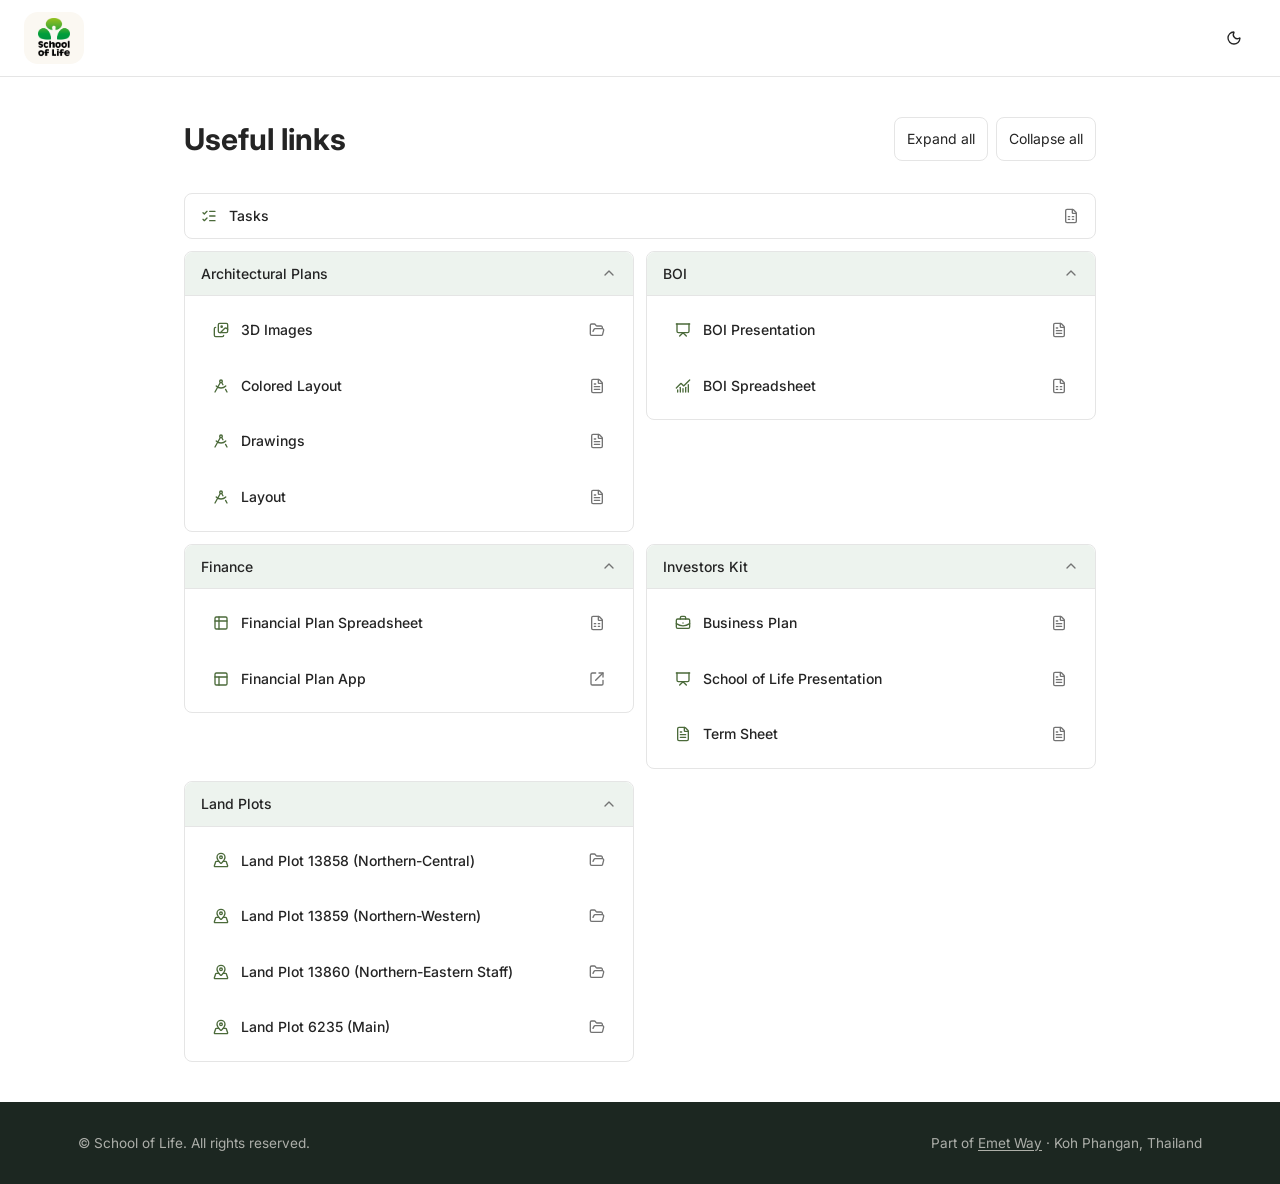
==== commit 177c0e13: "Remove redundant Plot from land descriptions" ====
--- a/links/index.html
+++ b/links/index.html
@@ -842,7 +842,7 @@
                       d="M8.714 14h-3.71a1 1 0 0 0-.948.683l-2.004 6A1 1 0 0 0 3 22h18a1 1 0 0 0 .948-1.316l-2-6a1 1 0 0 0-.949-.684h-3.712"
                     ></path></svg
                   ><span class="resource-name"
-                    >Land Plot 13858 (Northern-Central Plot)</span
+                    >Land Plot 13858 (Northern-Central)</span
                   ><span class="sr-only"> Folder. Opens in a new tab.</span
                   ><svg
                     xmlns="http://www.w3.org/2000/svg"
@@ -892,7 +892,7 @@
                       d="M8.714 14h-3.71a1 1 0 0 0-.948.683l-2.004 6A1 1 0 0 0 3 22h18a1 1 0 0 0 .948-1.316l-2-6a1 1 0 0 0-.949-.684h-3.712"
                     ></path></svg
                   ><span class="resource-name"
-                    >Land Plot 13859 (Northern-Western Plot)</span
+                    >Land Plot 13859 (Northern-Western)</span
                   ><span class="sr-only"> Folder. Opens in a new tab.</span
                   ><svg
                     xmlns="http://www.w3.org/2000/svg"
@@ -942,7 +942,7 @@
                       d="M8.714 14h-3.71a1 1 0 0 0-.948.683l-2.004 6A1 1 0 0 0 3 22h18a1 1 0 0 0 .948-1.316l-2-6a1 1 0 0 0-.949-.684h-3.712"
                     ></path></svg
                   ><span class="resource-name"
-                    >Land Plot 13860 (Northern-Eastern Staff Plot)</span
+                    >Land Plot 13860 (Northern-Eastern Staff)</span
                   ><span class="sr-only"> Folder. Opens in a new tab.</span
                   ><svg
                     xmlns="http://www.w3.org/2000/svg"
@@ -991,7 +991,7 @@
                     <path
                       d="M8.714 14h-3.71a1 1 0 0 0-.948.683l-2.004 6A1 1 0 0 0 3 22h18a1 1 0 0 0 .948-1.316l-2-6a1 1 0 0 0-.949-.684h-3.712"
                     ></path></svg
-                  ><span class="resource-name">Land Plot 6235 (Main Plot)</span
+                  ><span class="resource-name">Land Plot 6235 (Main)</span
                   ><span class="sr-only"> Folder. Opens in a new tab.</span
                   ><svg
                     xmlns="http://www.w3.org/2000/svg"
--- a/css/links.css
+++ b/css/links.css
@@ -66,7 +66,7 @@
 
 .links-main {
   width: 100%;
-  max-width: 1152px;
+  max-width: 960px;
   margin: 0 auto;
   padding: 40px 24px;
   flex: 1;
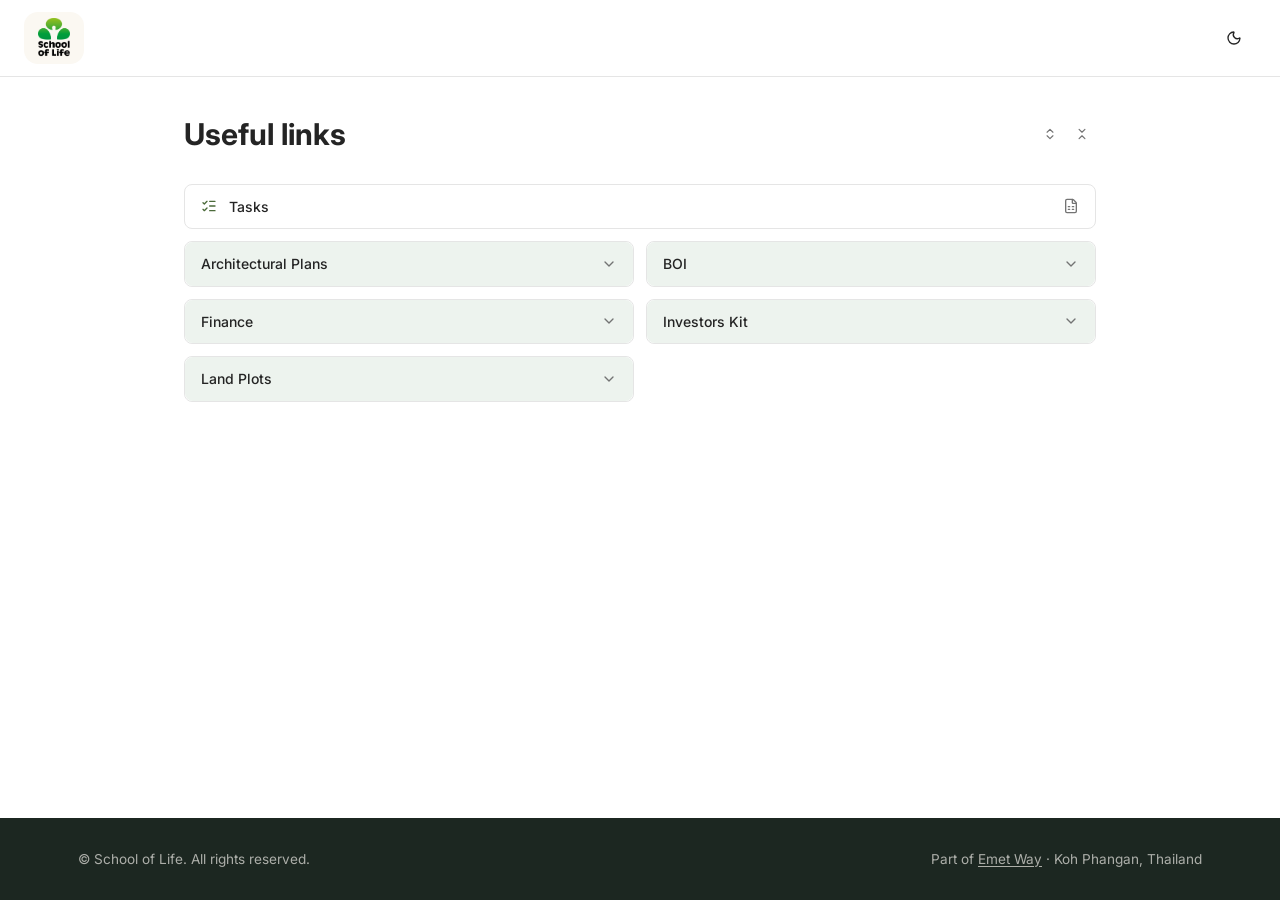
==== commit d3093470: "Collapse sections by default and use subtle icon controls" ====
--- a/links/index.html
+++ b/links/index.html
@@ -80,8 +80,44 @@
       <div class="links-heading">
         <h1>Useful links</h1>
         <div class="collection-actions" role="group" aria-label="Section controls" hidden>
-          <button type="button" id="expandAll">Expand all</button>
-          <button type="button" id="collapseAll">Collapse all</button>
+          <button type="button" id="expandAll" aria-label="Expand all" title="Expand all">
+            <svg
+              xmlns="http://www.w3.org/2000/svg"
+              width="14"
+              height="14"
+              viewBox="0 0 24 24"
+              fill="none"
+              stroke="currentColor"
+              stroke-width="2"
+              stroke-linecap="round"
+              stroke-linejoin="round"
+              class="lucide lucide-chevrons-up-down"
+              aria-hidden="true"
+              focusable="false"
+            >
+              <path d="m7 15 5 5 5-5"></path>
+              <path d="m7 9 5-5 5 5"></path>
+            </svg>
+          </button>
+          <button type="button" id="collapseAll" aria-label="Collapse all" title="Collapse all">
+            <svg
+              xmlns="http://www.w3.org/2000/svg"
+              width="14"
+              height="14"
+              viewBox="0 0 24 24"
+              fill="none"
+              stroke="currentColor"
+              stroke-width="2"
+              stroke-linecap="round"
+              stroke-linejoin="round"
+              class="lucide lucide-chevrons-down-up"
+              aria-hidden="true"
+              focusable="false"
+            >
+              <path d="m7 4 5 5 5-5"></path>
+              <path d="m7 20 5-5 5 5"></path>
+            </svg>
+          </button>
         </div>
       </div>
       <div class="resource-sections">
@@ -139,7 +175,7 @@
             ></a>
           </li>
         </ul>
-        <details class="resource-collection" open>
+        <details class="resource-collection">
           <summary>
             <span>Architectural Plans</span
             ><svg
@@ -367,7 +403,7 @@
             </ul>
           </div>
         </details>
-        <details class="resource-collection" open>
+        <details class="resource-collection">
           <summary>
             <span>BOI</span
             ><svg
@@ -494,7 +530,7 @@
             </ul>
           </div>
         </details>
-        <details class="resource-collection" open>
+        <details class="resource-collection">
           <summary>
             <span>Finance</span
             ><svg
@@ -614,7 +650,7 @@
             </ul>
           </div>
         </details>
-        <details class="resource-collection" open>
+        <details class="resource-collection">
           <summary>
             <span>Investors Kit</span
             ><svg
@@ -791,7 +827,7 @@
             </ul>
           </div>
         </details>
-        <details class="resource-collection" open>
+        <details class="resource-collection">
           <summary>
             <span>Land Plots</span
             ><svg
--- a/css/links.css
+++ b/css/links.css
@@ -92,24 +92,27 @@
 .collection-actions {
   display: flex;
   flex-wrap: wrap;
-  gap: 8px;
+  gap: 4px;
 }
 .collection-actions[hidden] {
   display: none;
 }
 .collection-actions button {
-  min-height: 44px;
-  padding: 8px 12px;
-  border: 1px solid var(--links-border);
-  border-radius: 8px;
-  background: var(--links-card);
-  color: var(--links-text);
-  font: inherit;
-  font-size: 14px;
+  display: inline-flex;
+  align-items: center;
+  justify-content: center;
+  width: 28px;
+  height: 28px;
+  padding: 0;
+  border: 0;
+  border-radius: 4px;
+  background: transparent;
+  color: var(--links-muted);
   cursor: pointer;
 }
 .collection-actions button:hover {
   background: var(--links-section);
+  color: var(--links-text);
 }
 .collection-actions button:focus-visible {
   outline: 2px solid var(--links-accent);
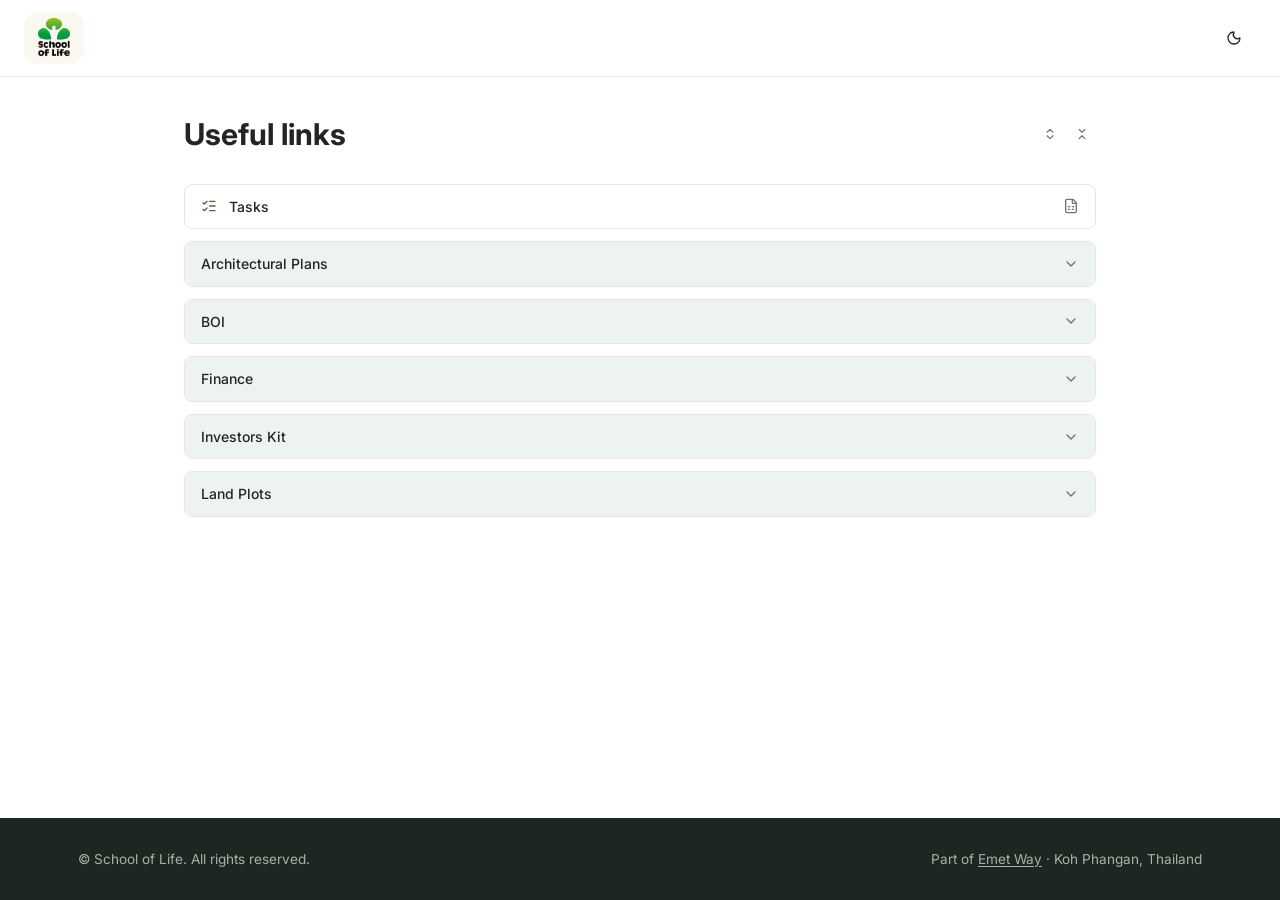
==== commit f9750120: "Remove Staff from land plot description" ====
--- a/links/index.html
+++ b/links/index.html
@@ -978,7 +978,7 @@
                       d="M8.714 14h-3.71a1 1 0 0 0-.948.683l-2.004 6A1 1 0 0 0 3 22h18a1 1 0 0 0 .948-1.316l-2-6a1 1 0 0 0-.949-.684h-3.712"
                     ></path></svg
                   ><span class="resource-name"
-                    >Land Plot 13860 (Northern-Eastern Staff)</span
+                    >Land Plot 13860 (Northern-Eastern)</span
                   ><span class="sr-only"> Folder. Opens in a new tab.</span
                   ><svg
                     xmlns="http://www.w3.org/2000/svg"
--- a/css/links.css
+++ b/css/links.css
@@ -120,13 +120,12 @@
 }
 .resource-sections {
   display: grid;
-  grid-template-columns: repeat(2, minmax(0, 1fr));
+  grid-template-columns: minmax(0, 1fr);
   align-items: start;
   gap: 12px;
   margin-top: 32px;
 }
 .resource-sections > .resource-list {
-  grid-column: 1 / -1;
   margin-top: 0;
 }
 .resource-list {
@@ -233,9 +232,6 @@
 }
 
 @media (max-width: 640px) {
-  .resource-sections {
-    grid-template-columns: minmax(0, 1fr);
-  }
   .links-main {
     padding: 32px 16px;
   }
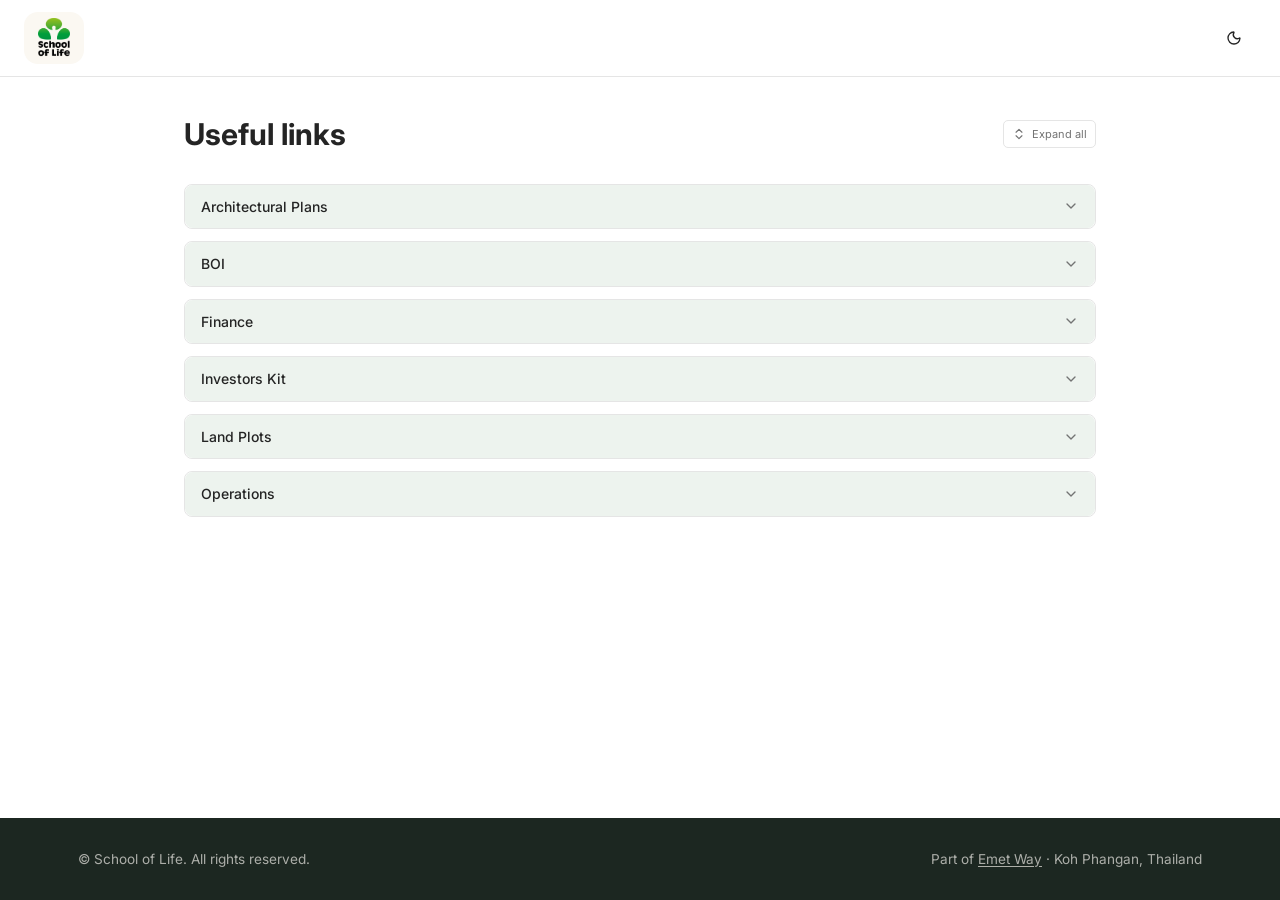
==== commit 553dc328: "Use a single section toggle and group Tasks under Operations" ====
--- a/links/index.html
+++ b/links/index.html
@@ -18,8 +18,8 @@
       rel="stylesheet"
     />
     <link rel="stylesheet" href="/css/style.css" />
-    <link rel="stylesheet" href="/css/links.css" />
-    <script defer src="/js/links.js"></script>
+    <link rel="stylesheet" href="/css/links.css?v=b3e0747acacd" />
+    <script defer src="/js/links.js?v=494b3f9b9235"></script>
   </head>
   <body class="links-page">
     <header class="links-header">
@@ -79,9 +79,8 @@
     <main class="links-main">
       <div class="links-heading">
         <h1>Useful links</h1>
-        <div class="collection-actions" role="group" aria-label="Section controls" hidden>
-          <button type="button" id="expandAll" aria-label="Expand all" title="Expand all">
-            <svg
+        <button type="button" class="collection-toggle" aria-expanded="false" aria-controls="resourceSections" hidden>
+          <svg
               xmlns="http://www.w3.org/2000/svg"
               width="14"
               height="14"
@@ -91,16 +90,14 @@
               stroke-width="2"
               stroke-linecap="round"
               stroke-linejoin="round"
-              class="lucide lucide-chevrons-up-down"
+              class="lucide lucide-chevrons-up-down expand-icon"
               aria-hidden="true"
               focusable="false"
             >
               <path d="m7 15 5 5 5-5"></path>
               <path d="m7 9 5-5 5 5"></path>
             </svg>
-          </button>
-          <button type="button" id="collapseAll" aria-label="Collapse all" title="Collapse all">
-            <svg
+          <svg
               xmlns="http://www.w3.org/2000/svg"
               width="14"
               height="14"
@@ -110,71 +107,17 @@
               stroke-width="2"
               stroke-linecap="round"
               stroke-linejoin="round"
-              class="lucide lucide-chevrons-down-up"
+              class="lucide lucide-chevrons-down-up collapse-icon"
               aria-hidden="true"
               focusable="false"
             >
               <path d="m7 4 5 5 5-5"></path>
               <path d="m7 20 5-5 5 5"></path>
             </svg>
-          </button>
-        </div>
+          <span>Expand all</span>
+        </button>
       </div>
-      <div class="resource-sections">
-        <ul class="resource-list">
-          <li>
-            <a
-              class="resource-link"
-              href="https://docs.google.com/spreadsheets/d/1E7JIgHQbPL5YPeTc_mfTf-UHpj7hMvIAP__-th0xk68/edit?gid=995541831#gid=995541831"
-              title="Spreadsheet"
-              target="_blank"
-              rel="noopener noreferrer"
-              ><svg
-                xmlns="http://www.w3.org/2000/svg"
-                width="16"
-                height="16"
-                viewBox="0 0 24 24"
-                fill="none"
-                stroke="currentColor"
-                stroke-width="2"
-                stroke-linecap="round"
-                stroke-linejoin="round"
-                class="lucide lucide-list-checks resource-purpose"
-                aria-hidden="true"
-                focusable="false"
-              >
-                <path d="M13 5h8"></path>
-                <path d="M13 12h8"></path>
-                <path d="M13 19h8"></path>
-                <path d="m3 17 2 2 4-4"></path>
-                <path d="m3 7 2 2 4-4"></path></svg
-              ><span class="resource-name">Tasks</span
-              ><span class="sr-only"> Spreadsheet. Opens in a new tab.</span
-              ><svg
-                xmlns="http://www.w3.org/2000/svg"
-                width="16"
-                height="16"
-                viewBox="0 0 24 24"
-                fill="none"
-                stroke="currentColor"
-                stroke-width="2"
-                stroke-linecap="round"
-                stroke-linejoin="round"
-                class="lucide lucide-file-spreadsheet resource-type"
-                aria-hidden="true"
-                focusable="false"
-              >
-                <path
-                  d="M6 22a2 2 0 0 1-2-2V4a2 2 0 0 1 2-2h8a2.4 2.4 0 0 1 1.704.706l3.588 3.588A2.4 2.4 0 0 1 20 8v12a2 2 0 0 1-2 2z"
-                ></path>
-                <path d="M14 2v5a1 1 0 0 0 1 1h5"></path>
-                <path d="M8 13h2"></path>
-                <path d="M14 13h2"></path>
-                <path d="M8 17h2"></path>
-                <path d="M14 17h2"></path></svg
-            ></a>
-          </li>
-        </ul>
+      <div class="resource-sections" id="resourceSections">
         <details class="resource-collection">
           <summary>
             <span>Architectural Plans</span
@@ -1051,6 +994,83 @@
             </ul>
           </div>
         </details>
+        <details class="resource-collection">
+          <summary>
+            <span>Operations</span
+            ><svg
+              xmlns="http://www.w3.org/2000/svg"
+              width="16"
+              height="16"
+              viewBox="0 0 24 24"
+              fill="none"
+              stroke="currentColor"
+              stroke-width="2"
+              stroke-linecap="round"
+              stroke-linejoin="round"
+              class="lucide lucide-chevron-down collection-chevron"
+              aria-hidden="true"
+              focusable="false"
+            >
+              <path d="m6 9 6 6 6-6"></path>
+            </svg>
+          </summary>
+          <div class="collection-content">
+            <ul class="resource-list">
+              <li>
+                <a
+                  class="resource-link"
+                  href="https://docs.google.com/spreadsheets/d/1E7JIgHQbPL5YPeTc_mfTf-UHpj7hMvIAP__-th0xk68/edit?gid=995541831#gid=995541831"
+                  title="Spreadsheet"
+                  target="_blank"
+                  rel="noopener noreferrer"
+                  ><svg
+                    xmlns="http://www.w3.org/2000/svg"
+                    width="16"
+                    height="16"
+                    viewBox="0 0 24 24"
+                    fill="none"
+                    stroke="currentColor"
+                    stroke-width="2"
+                    stroke-linecap="round"
+                    stroke-linejoin="round"
+                    class="lucide lucide-list-checks resource-purpose"
+                    aria-hidden="true"
+                    focusable="false"
+                  >
+                    <path d="M13 5h8"></path>
+                    <path d="M13 12h8"></path>
+                    <path d="M13 19h8"></path>
+                    <path d="m3 17 2 2 4-4"></path>
+                    <path d="m3 7 2 2 4-4"></path></svg
+                  ><span class="resource-name">Tasks</span
+                  ><span class="sr-only"> Spreadsheet. Opens in a new tab.</span
+                  ><svg
+                    xmlns="http://www.w3.org/2000/svg"
+                    width="16"
+                    height="16"
+                    viewBox="0 0 24 24"
+                    fill="none"
+                    stroke="currentColor"
+                    stroke-width="2"
+                    stroke-linecap="round"
+                    stroke-linejoin="round"
+                    class="lucide lucide-file-spreadsheet resource-type"
+                    aria-hidden="true"
+                    focusable="false"
+                  >
+                    <path
+                      d="M6 22a2 2 0 0 1-2-2V4a2 2 0 0 1 2-2h8a2.4 2.4 0 0 1 1.704.706l3.588 3.588A2.4 2.4 0 0 1 20 8v12a2 2 0 0 1-2 2z"
+                    ></path>
+                    <path d="M14 2v5a1 1 0 0 0 1 1h5"></path>
+                    <path d="M8 13h2"></path>
+                    <path d="M14 13h2"></path>
+                    <path d="M8 17h2"></path>
+                    <path d="M14 17h2"></path></svg
+                ></a>
+              </li>
+            </ul>
+          </div>
+        </details>
       </div>
     </main>
     <footer>
--- a/css/links.css
+++ b/css/links.css
@@ -89,32 +89,34 @@
   flex-wrap: wrap;
   gap: 16px;
 }
-.collection-actions {
-  display: flex;
-  flex-wrap: wrap;
-  gap: 4px;
-}
-.collection-actions[hidden] {
-  display: none;
-}
-.collection-actions button {
+.collection-toggle {
   display: inline-flex;
   align-items: center;
   justify-content: center;
-  width: 28px;
-  height: 28px;
-  padding: 0;
-  border: 0;
-  border-radius: 4px;
+  gap: 6px;
+  min-height: 28px;
+  padding: 4px 8px;
+  border: 1px solid var(--links-border);
+  border-radius: 5px;
   background: transparent;
   color: var(--links-muted);
+  font: inherit;
+  font-size: 11px;
   cursor: pointer;
 }
-.collection-actions button:hover {
-  background: var(--links-section);
-  color: var(--links-text);
-}
-.collection-actions button:focus-visible {
+.collection-toggle[hidden],
+.collection-toggle .collapse-icon,
+.collection-toggle[aria-expanded="true"] .expand-icon {
+  display: none;
+}
+.collection-toggle[aria-expanded="true"] .collapse-icon {
+  display: block;
+}
+.collection-toggle:hover {
+  background: var(--links-section);
+  color: var(--links-text);
+}
+.collection-toggle:focus-visible {
   outline: 2px solid var(--links-accent);
   outline-offset: 3px;
 }
@@ -124,9 +126,6 @@
   align-items: start;
   gap: 12px;
   margin-top: 32px;
-}
-.resource-sections > .resource-list {
-  margin-top: 0;
 }
 .resource-list {
   display: grid;
